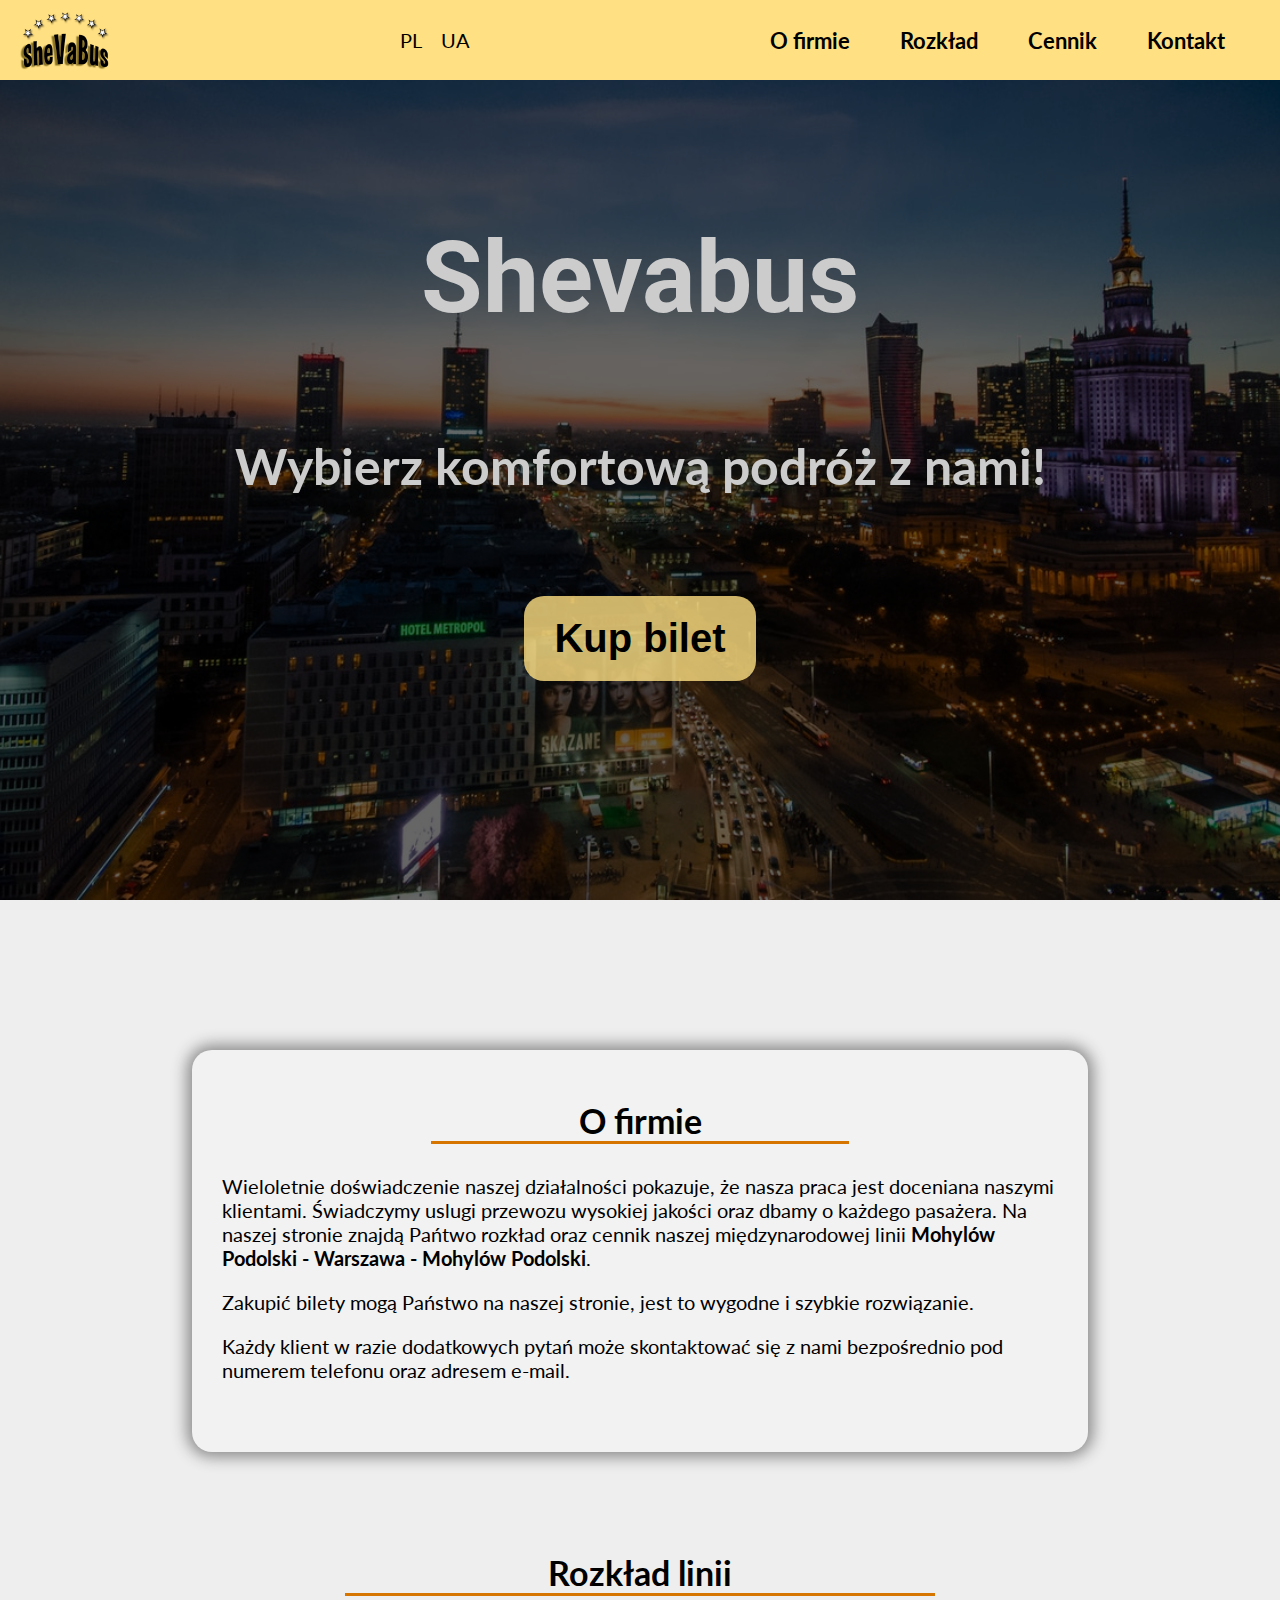
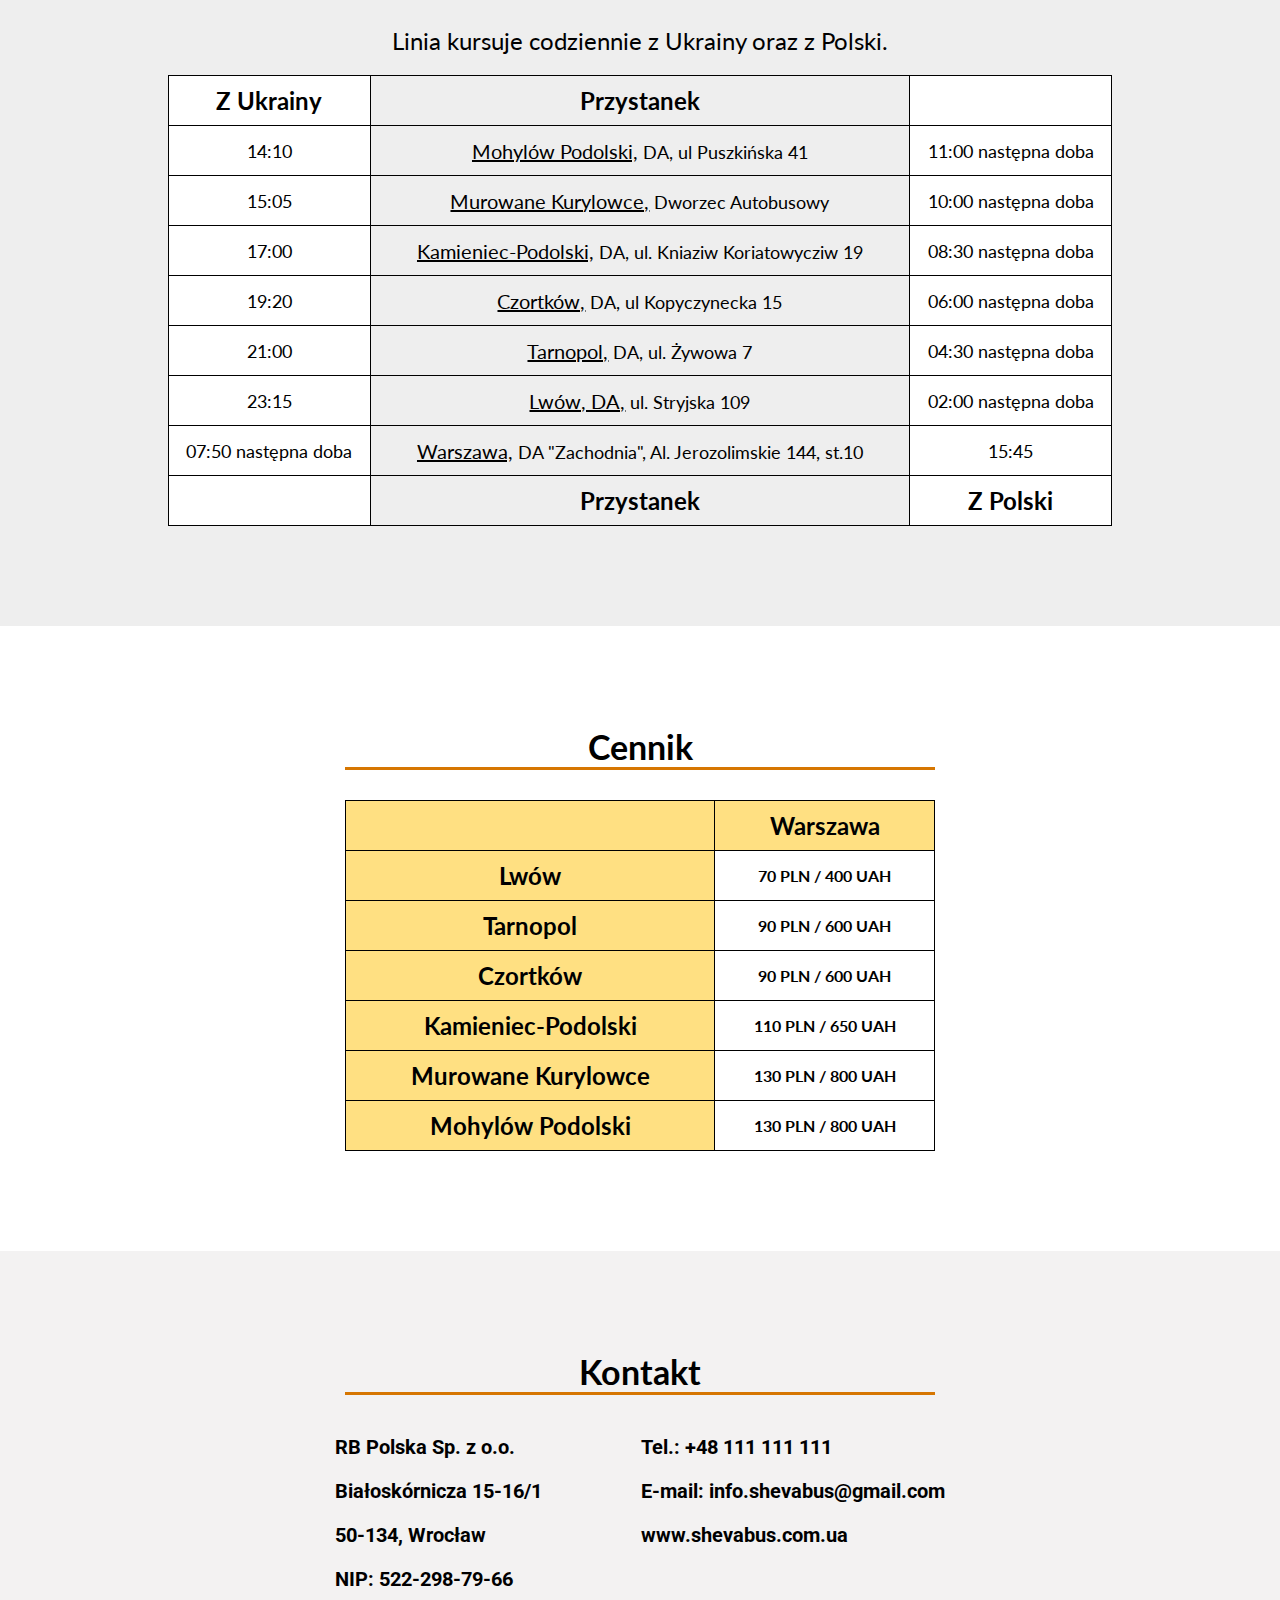
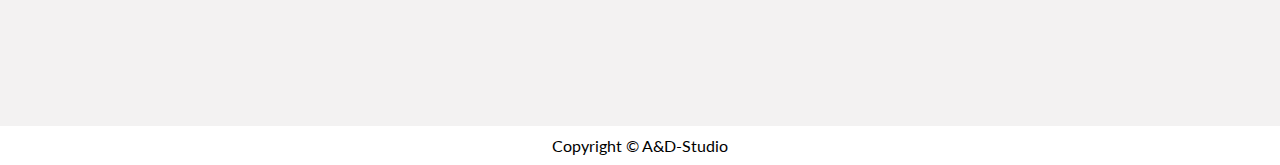
==== index_pl.html @ b81625e3 "init project" ====
<!DOCTYPE html>
<html lang="pl">
  <head>
    <meta charset="UTF-8">
    <meta name="viewport" content="width=device-width, initial-scale=1.0">
    <meta http-equiv="X-UA-Compatible" content="ie=edge">
    <link href="https://fonts.googleapis.com/css?family=Lato:400,700&amp;subset=latin-ext" rel="stylesheet">
    <link href="https://fonts.googleapis.com/css?family=Roboto:400,700&amp;subset=latin-ext" rel="stylesheet">
    <link rel="stylesheet" href="https://use.fontawesome.com/releases/v5.5.0/css/all.css" integrity="sha384-B4dIYHKNBt8Bc12p+WXckhzcICo0wtJAoU8YZTY5qE0Id1GSseTk6S+L3BlXeVIU" crossorigin="anonymous">
    <link rel="stylesheet" href="css/main.css">
    <title>Shevabus</title>
</head>
<body>
  <div class="wrapper">
    <header class="header-main">
      <div class="nav-box">
          <img src="/img/shevabus_logo_1.png" alt="logo">
          <div class="language-box">
            <a href="#">PL</a>
            <a href="#">UA</a>
          </div>
          <nav class="nav-main">
              <ul class="nav-items">
                  <li><a class="link" href="#about-us">O firmie</a></li>
                  <li><a class="link" href="#timetable">Rozkład</a></li>
                  <li><a  class="link" href="#price">Cennik</a></li>
                  <li><a  class="link" href="#contact">Kontakt</a></li>
              </ul>
          </nav>
      </div>
      <div class="header-box">
          <div class="header-inner">
              <h1>Shevabus</h1>
              <p>Wybierz komfortową podróż z nami!</p>
              <button><a href="https://iframe.bussystem.eu/booking?lang=ru&dispatcher=215&no_akce=1&only=bus" target="_blank">Kup bilet</a></button>
          </div>
      </div>
    </header>
    <section class="about-us" id="about-us">
      <h2>O firmie</h2>
      <p>Wieloletnie doświadczenie naszej działalności pokazuje, że nasza praca jest doceniana naszymi klientami. Świadczymy uslugi przewozu wysokiej jakości oraz dbamy o każdego pasażera. Na naszej stronie znajdą Pańtwo rozkład oraz cennik naszej międzynarodowej linii <span>Mohylów Podolski - Warszawa - Mohylów Podolski</span>.</p>
      <p>Zakupić bilety mogą Państwo na naszej stronie, jest to wygodne i szybkie rozwiązanie.</p>
      <p>Każdy klient w razie dodatkowych pytań może skontaktować się z nami bezpośrednio pod numerem telefonu oraz adresem e-mail.</p>
    </section>
    <section class="timetable" id="timetable">
        <h2>Rozkład linii</h2>
        <p>Linia kursuje codziennie z Ukrainy oraz z Polski.</p>
        <div class="timetable-box">
          <table class="timetable-table">
            <thead>
               <tr>
                  <th class="from-ua">Z Ukrainy</th>
                  <th colspan="3">Przystanek</th>
                  <th class="from-pl"></th>
               </tr>
            </thead>
            <tbody>
                <tr>
                    <td class="from-ua">14:10</td>
                    <td colspan="3"><span class="city">Mohylów Podolski,</span> DA, ul Puszkińska 41</td>
                    <td class="from-pl">11:00 następna doba</td>
                </tr>
                <tr>
                    <td class="from-ua">15:05</td>
                    <td colspan="3"><span class="city">Murowane Kurylowce,</span>  Dworzec Autobusowy</td>
                    <td class="from-pl">10:00 następna doba</td>
                </tr>
                <tr>
                    <td class="from-ua">17:00</td>
                    <td colspan="3"><span class="city">Kamieniec-Podolski,</span> DA, ul. Kniaziw Koriatowycziw 19</td>
                    <td class="from-pl">08:30 następna doba</td>
                </tr>
                <tr>
                    <td class="from-ua">19:20</td>
                    <td colspan="3"><span class="city">Czortków,</span> DA, ul Kopyczynecka 15</td>
                    <td class="from-pl">06:00 następna doba</td>
                </tr>
                <tr>
                    <td class="from-ua">21:00</td>
                    <td colspan="3"><span class="city">Tarnopol,</span> DA, ul. Żywowa 7</td>
                    <td class="from-pl">04:30 następna doba</td>
                </tr>
                <tr>
                    <td class="from-ua">23:15</td>
                    <td colspan="3"><span class="city">Lwów, DA,</span> ul. Stryjska 109</td>
                    <td class="from-pl">02:00 następna doba</td>
                </tr>
                <tr>
                    <td class="from-ua">07:50 następna doba</td>
                    <td colspan="3"><span class="city">Warszawa,</span> DA "Zachodnia", Al. Jerozolimskie 144, st.10</td>
                    <td class="from-pl">15:45</td>
                </tr>
            </tbody>
            <thead>
                <tr>
                   <th class="from-ua"></th>
                   <th colspan="3">Przystanek</th>
                   <th class="from-pl">Z Polski</th>
                </tr>
             </thead>
         </table>
        </div>
      </section>
    <section class="price" id="price">
      <h2>Cennik</h2>
      <div class="price-box">
        <table class="price-table">
          <thead>
             <tr>
                <th></th>
                <th>Warszawa</th>
             </tr>
          </thead>
          <tbody>
             <tr>
                <td class="city-price">Lwów</td>
                <td class="element-bg">70 PLN / 400 UAH</td>
             </tr>
             <tr>
                <td class="city-price">Tarnopol</td>
                <td class="element-bg">90 PLN / 600 UAH</td>
             </tr>
             <tr>
                <td class="city-price">Czortków</td>
                <td class="element-bg">90 PLN / 600 UAH</td>
             </tr>
             <tr>
                <td class="city-price">Kamieniec-Podolski</td>
                <td class="element-bg">110 PLN / 650 UAH</td>
             </tr>
             <tr>
                <td class="city-price">Murowane Kurylowce</td>
                <td class="element-bg">130 PLN / 800 UAH</td>
             </tr>
             <tr>
                <td class="city-price">Mohylów Podolski</td>
                <td class="element-bg">130 PLN / 800 UAH</td>
             </tr>
          </tbody>
       </table>
      </div>
    </section>
    <section class="contact" id="contact">
      <h2>Kontakt</h2>
      <div class="contact-box">
        <div class="adress">
          <p>RB Polska Sp. z o.o.</p>
          <p>Białoskórnicza 15-16/1</p>
          <p>50-134, Wrocław</p>
          <p>NIP: 522-298-79-66</p>
        </div>
        <div class="phone">
          <p>Tel.: +48 111 111 111</p>
          <p>E-mail: info.shevabus@gmail.com</p>
          <p>www.shevabus.com.ua</p>
        </div>
      </div>
    </section>
    <nav class="arrow-box">
      <i class="fas fa-arrow-up"></i>
  </nav>
    <footer>
      <p>Copyright <span>&copy;</span> A<span>&amp;</span>D-Studio</p>
    </footer>
  </div>
    <script src="js/jquery-3.3.1.min.js"></script>
    <script src="js/main.js"></script>
</body>
</html>
---- css/main.css ----
* {
  margin: 0;
  padding: 0;
  box-sizing: border-box;
}

body {
  font-family: 'Lato', sans-serif;
  background-color: #eee;
}

body::-webkit-scrollbar {
  width: 15px;
}

body::-webkit-scrollbar-thumb {
  background-color: #757575;
  border-radius: 10px;
  transition: .3s;
}

body::-webkit-scrollbar-thumb:hover {
  background-color: #616161;
}

.wrapper {
  overflow: hidden;
}

h2 {
  width: 50%;
  padding: 0 10px;
  margin: 0 auto 30px auto;
  text-align: center;
  font-size: 34px;
  border-bottom: 3px solid #d67601;
}

section {
  padding: 100px 50px;
}

table {
  border-collapse: collapse;
  border: 1px solid #000;
}

table th,
table td {
  height: 50px;
  border: 1px solid #000;
}

table th {
  font-size: 24px;
}

/* -----NAVIGATION------ */
.nav-box {
  display: flex;
  align-items: center;
  justify-content: space-between;
  position: fixed;
  width: 100%;
  padding: 10px 20px;
  background-color: #ffe082;
  z-index: 1;
}

.nav-items {
  display: flex;
  justify-content: center;
  align-items: center;
  list-style: none;
}

.nav-items li {
  margin-right: 20px;

}

.nav-items li a {
  padding: 15px;
  font-size: 22px;
  color: #000;
  font-weight: 700;
  text-decoration: none;
  border-radius: 20px;
  transition: .3s;
}

.nav-items li a:hover {
  box-shadow: 2px 1px 1px #000;
}

.header-box {
  height: 100vh;
  background-image: url("../img/banner.jpg");
  background-repeat: no-repeat;
  background-size: cover;
  background-position: center;
  background-attachment: fixed;
}

.header-inner {
  display: flex;
  flex-direction: column;
  align-items: center;
  justify-content: center;
  height: 100vh;
  background-color: rgba(0, 0, 0, .6);
  color: #ccc;
}

.header-inner h1,
.header-inner p {
  margin-bottom: 100px;
} 

.header-inner h1 {
  font-family: 'Roboto', sans-serif;
  font-size: 100px;
  font-weight: 700;
}

.header-inner p {
  font-size: 50px;
  font-weight: 700;
}

.header-inner button {
  padding: 20px 30px;
  font-size: 40px;
  font-weight: 700;
  background-color: rgba(255, 224, 130, 0.8);
  border: 0;
  border-radius: 20px;
  cursor: pointer;
  transition: .3s;
}

.header-inner button:hover {
  padding: 20px 40px;
  background-color:  rgb(255, 224, 130);
}

.header-inner button a {
  text-decoration: none;
  color: #000;
}

/* ----LANGUAGE BOS---- */

.language-box a {
  text-decoration: none;
  font-size: 20px;
  color: #000;
  margin-left: 5px;
  padding: 10px 5px;
  border-radius: 10px;
  transition: .2s;
}

.language-box a:hover {
  box-shadow: 2px 1px 1px #000;
}

/* ------OBUT US------ */

.about-us {
  width: 70%;
  margin: 150px auto 0 auto;
  padding: 50px 30px;
  background-color: #f3f2f2;
  box-shadow: 0px 0px 15px 5px #8c8b8b;
  border-radius: 20px;
}

.about-us p {
  margin-bottom: 20px;
  font-size: 20px;
}

.about-us p span {
  font-weight: bold;
}

/* -----TIMETABLE------- */

.timetable {
  text-align: center;
}

.timetable p {
  font-size: 24px;
  margin: 20px 0;
}

.timetable-table {
  width: 80%;
  margin: 0 auto;
}

.timetable-table td {
  font-size: 18px;
}

.timetable-table .city {
  font-size: 20px;
  text-decoration: underline;
}

.from-ua,
.from-pl {
  background-color: #fff;
}

/* -----PRICE------ */
.price {
  background-color: #fff;
}

.price-table {
  width: 50%;
  margin: 0 auto;
  text-align: center;
}

.price-table th,
.city-price {
  background-color: #ffe082;
}

.price-table .element-bg {
  font-weight: 700;
  transition: .2s;
}

.price-table .element-bg:hover {
  transition: .2s;
  background-color: #ffe082;
}

.city-price {
  font-size: 24px;
  font-weight: 700;
}

/* ----GALLERY---- */

/* ----CONTACT---- */
.contact {
  background-color: #f3f2f2;
}

.contact-box {
  display: flex;
  align-items: flex-start;
  justify-content: space-around;
  width: 60%;
  margin: 25px auto; 
}

.contact-box p {
  padding: 10px 0;
  font-family: 'Roboto', sans-serif;
  font-size: 20px;
  font-weight: bold;
}

/* ----UP-ARROW---- */

.arrow-box {
  -webkit-tap-highlight-color: transparent;
  position: fixed;
  bottom: -50px;
  right: 20px;
  width: 50px;
  height: 50px;
  font-size: 30px;
  color: #000;
  text-align: center;
  background-color: #ffd350;
  border-radius: 10px 10px 0 0;
  cursor: pointer;
  transition: .3s;
  z-index: 10;
  opacity: 0;
}

.arrow-box:hover {
  background-color: #d67601;
}

.arrow-box.visible {
  opacity: 1;
  bottom: 0;
}

.arrow-box i {
  line-height: 50px;
}

/* ----FOOTER---- */
footer {
  text-align: center;
  padding: 10px;
  background-color: #fff;
}
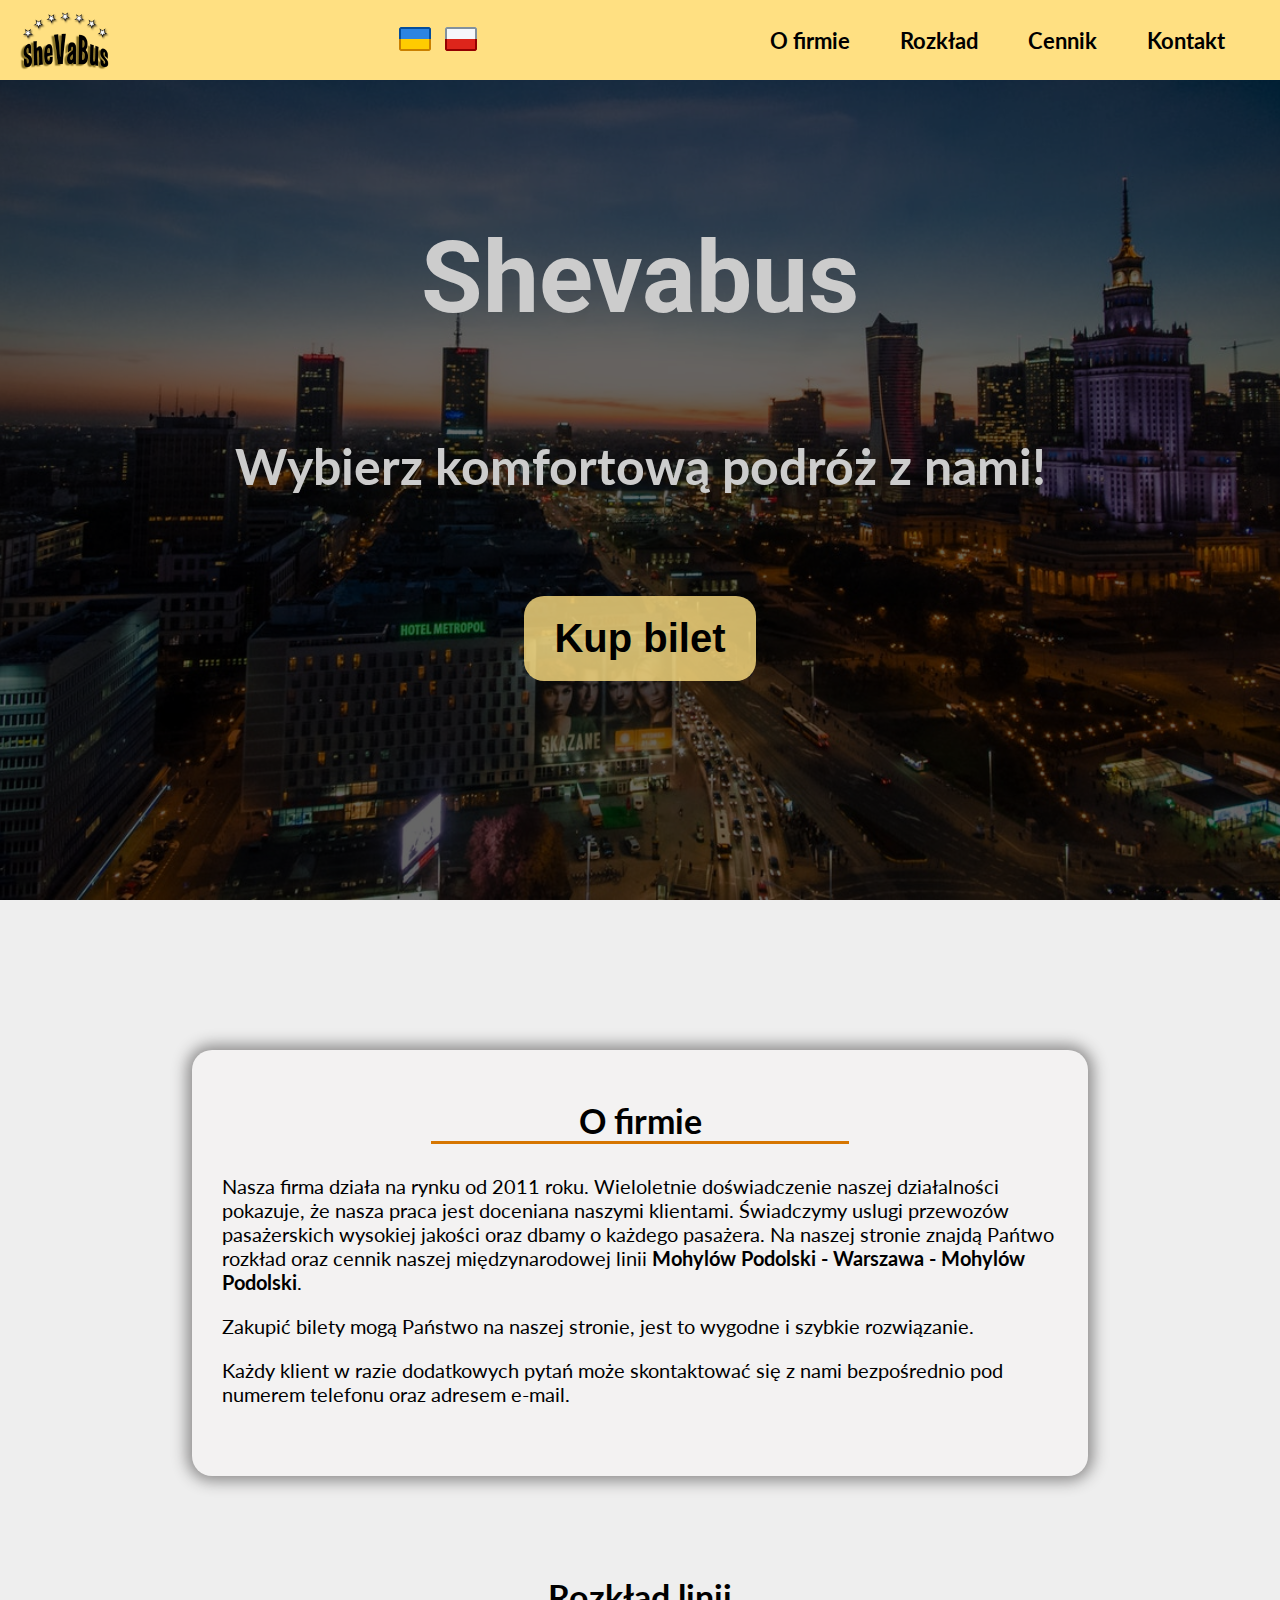
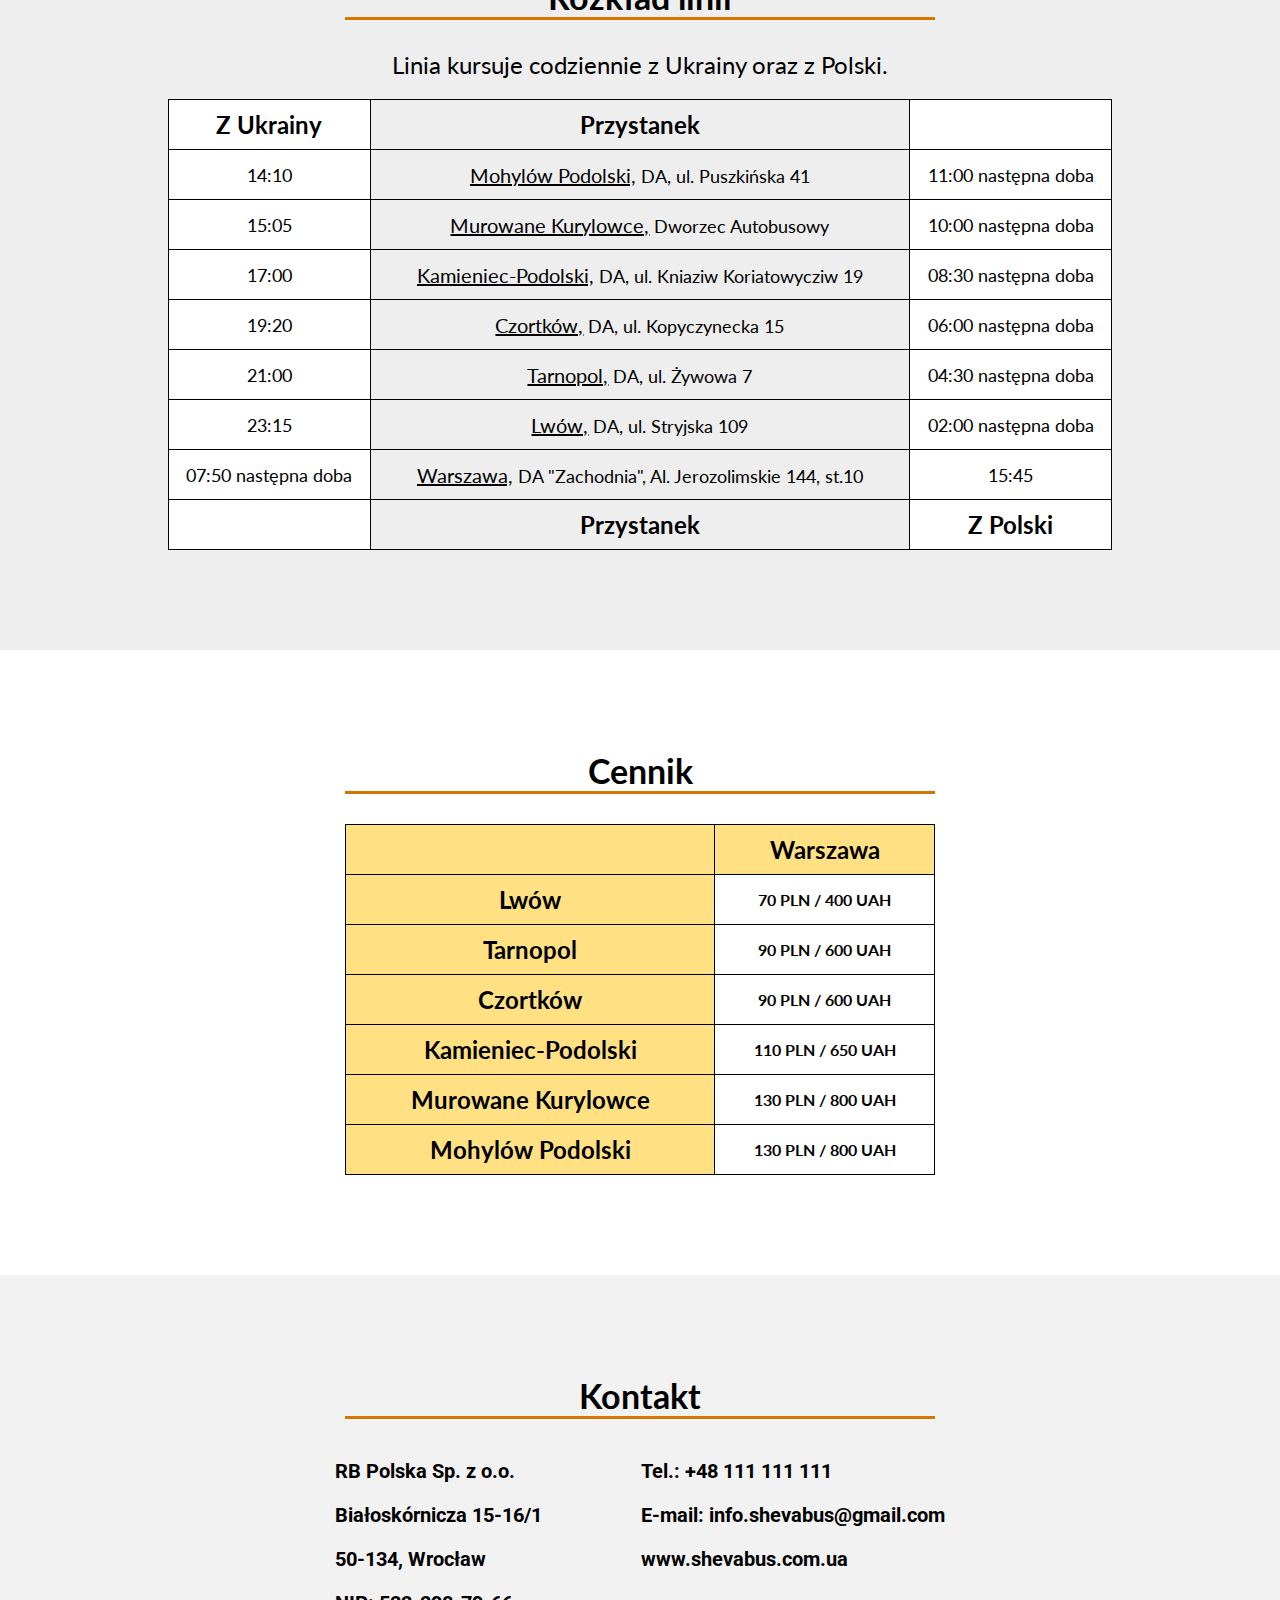
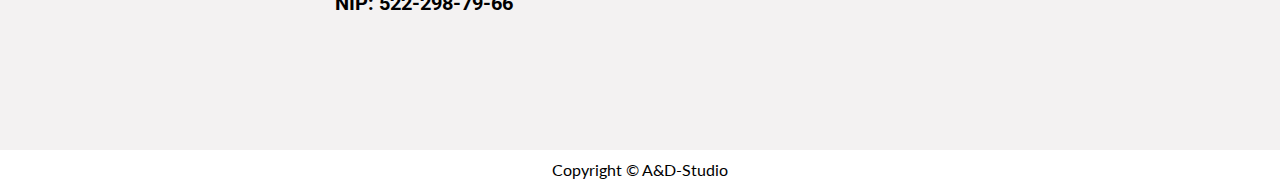
==== commit 50ae19c4: "added ua version of webpage" ====
--- a/index_pl.html
+++ b/index_pl.html
@@ -14,10 +14,10 @@
   <div class="wrapper">
     <header class="header-main">
       <div class="nav-box">
-          <img src="/img/shevabus_logo_1.png" alt="logo">
+          <img src="img/shevabus_logo_1.png" alt="logo">
           <div class="language-box">
-            <a href="#">PL</a>
-            <a href="#">UA</a>
+            <a href="ua/index_ua.html" class="ua-flag"><img src="img/ua-plag_1.png" alt=""></a>
+            <a href="index_pl.html" class="pl-flag"><img src="img/pl-flag.png" alt=""></a>
           </div>
           <nav class="nav-main">
               <ul class="nav-items">
@@ -38,7 +38,7 @@
     </header>
     <section class="about-us" id="about-us">
       <h2>O firmie</h2>
-      <p>Wieloletnie doświadczenie naszej działalności pokazuje, że nasza praca jest doceniana naszymi klientami. Świadczymy uslugi przewozu wysokiej jakości oraz dbamy o każdego pasażera. Na naszej stronie znajdą Pańtwo rozkład oraz cennik naszej międzynarodowej linii <span>Mohylów Podolski - Warszawa - Mohylów Podolski</span>.</p>
+      <p>Nasza firma działa na rynku od 2011 roku. Wieloletnie doświadczenie naszej działalności pokazuje, że nasza praca jest doceniana naszymi klientami. Świadczymy uslugi przewozów pasażerskich wysokiej jakości oraz dbamy o każdego pasażera. Na naszej stronie znajdą Pańtwo rozkład oraz cennik naszej międzynarodowej linii <span>Mohylów Podolski - Warszawa - Mohylów Podolski</span>.</p>
       <p>Zakupić bilety mogą Państwo na naszej stronie, jest to wygodne i szybkie rozwiązanie.</p>
       <p>Każdy klient w razie dodatkowych pytań może skontaktować się z nami bezpośrednio pod numerem telefonu oraz adresem e-mail.</p>
     </section>
@@ -57,7 +57,7 @@
             <tbody>
                 <tr>
                     <td class="from-ua">14:10</td>
-                    <td colspan="3"><span class="city">Mohylów Podolski,</span> DA, ul Puszkińska 41</td>
+                    <td colspan="3"><span class="city">Mohylów Podolski,</span> DA, ul. Puszkińska 41</td>
                     <td class="from-pl">11:00 następna doba</td>
                 </tr>
                 <tr>
@@ -72,7 +72,7 @@
                 </tr>
                 <tr>
                     <td class="from-ua">19:20</td>
-                    <td colspan="3"><span class="city">Czortków,</span> DA, ul Kopyczynecka 15</td>
+                    <td colspan="3"><span class="city">Czortków,</span> DA, ul. Kopyczynecka 15</td>
                     <td class="from-pl">06:00 następna doba</td>
                 </tr>
                 <tr>
@@ -82,7 +82,7 @@
                 </tr>
                 <tr>
                     <td class="from-ua">23:15</td>
-                    <td colspan="3"><span class="city">Lwów, DA,</span> ul. Stryjska 109</td>
+                    <td colspan="3"><span class="city">Lwów,</span> DA, ul. Stryjska 109</td>
                     <td class="from-pl">02:00 następna doba</td>
                 </tr>
                 <tr>
--- a/css/main.css
+++ b/css/main.css
@@ -76,7 +76,6 @@
 
 .nav-items li {
   margin-right: 20px;
-
 }
 
 .nav-items li a {
@@ -91,6 +90,7 @@
 
 .nav-items li a:hover {
   box-shadow: 2px 1px 1px #000;
+  background-color: #fdd96b;
 }
 
 .header-box {
@@ -152,17 +152,7 @@
 /* ----LANGUAGE BOS---- */
 
 .language-box a {
-  text-decoration: none;
-  font-size: 20px;
-  color: #000;
-  margin-left: 5px;
-  padding: 10px 5px;
-  border-radius: 10px;
-  transition: .2s;
-}
-
-.language-box a:hover {
-  box-shadow: 2px 1px 1px #000;
+  margin-left: 10px;
 }
 
 /* ------OBUT US------ */
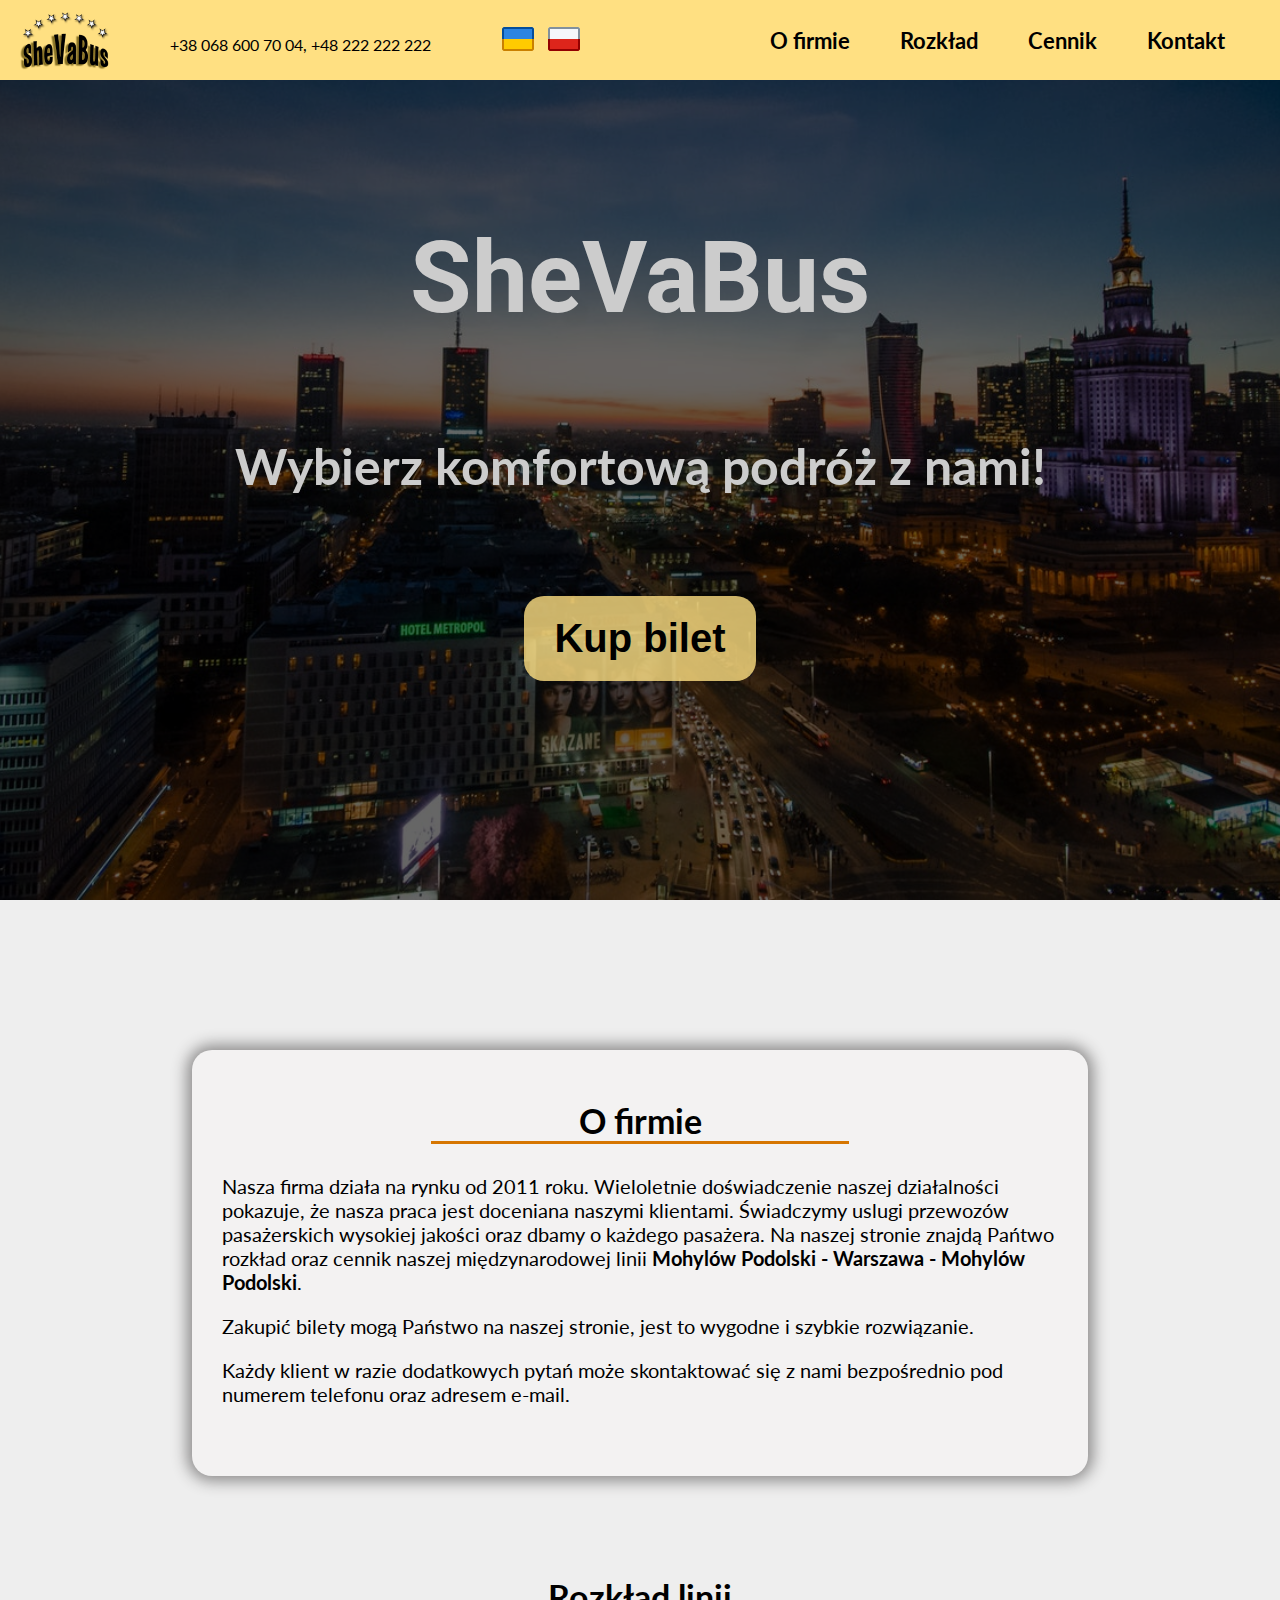
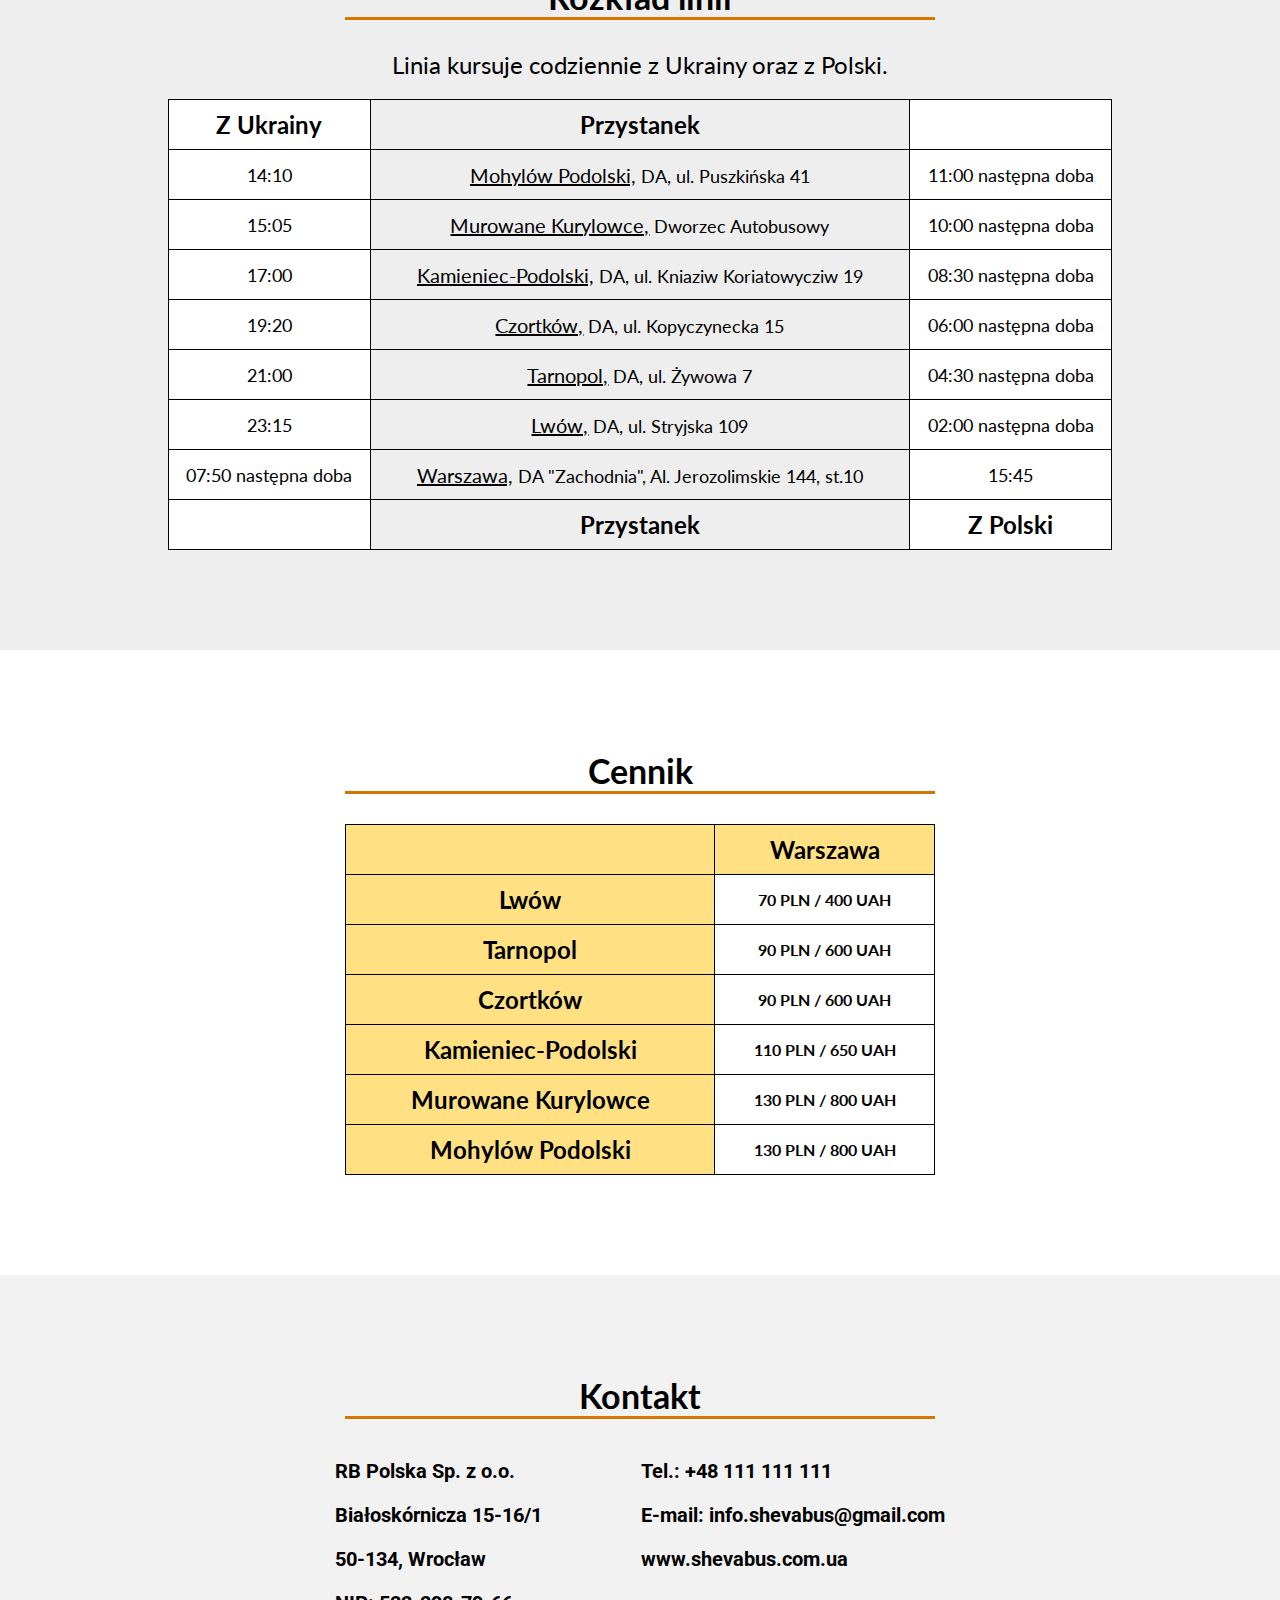
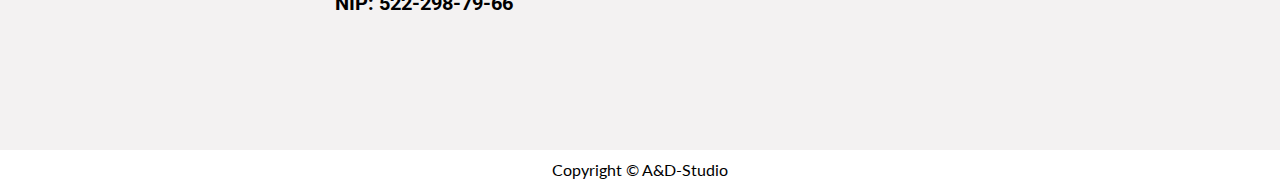
==== commit bf894428: "changed header, added viber icon" ====
--- a/index_pl.html
+++ b/index_pl.html
@@ -12,9 +12,9 @@
 </head>
 <body>
   <div class="wrapper">
-    <header class="header-main">
       <div class="nav-box">
           <img src="img/shevabus_logo_1.png" alt="logo">
+          <p><i class="fab fa-viber"></i> +38 068 600 70 04, +48 222 222 222</p>
           <div class="language-box">
             <a href="ua/index_ua.html" class="ua-flag"><img src="img/ua-plag_1.png" alt=""></a>
             <a href="index_pl.html" class="pl-flag"><img src="img/pl-flag.png" alt=""></a>
@@ -28,9 +28,10 @@
               </ul>
           </nav>
       </div>
+    <header class="header-main">
       <div class="header-box">
           <div class="header-inner">
-              <h1>Shevabus</h1>
+              <h1>SheVaBus</h1>
               <p>Wybierz komfortową podróż z nami!</p>
               <button><a href="https://iframe.bussystem.eu/booking?lang=ru&dispatcher=215&no_akce=1&only=bus" target="_blank">Kup bilet</a></button>
           </div>
--- a/css/main.css
+++ b/css/main.css
@@ -67,6 +67,13 @@
   z-index: 1;
 }
 
+.nav-main {
+  display: flex;
+  align-items: center;
+  justify-content: flex-end;
+  width: 50%;
+}
+
 .nav-items {
   display: flex;
   justify-content: center;
@@ -147,6 +154,11 @@
 .header-inner button a {
   text-decoration: none;
   color: #000;
+}
+
+.fa-viber {
+  font-size: 28px;
+  color: #8208bb;
 }
 
 /* ----LANGUAGE BOS---- */
@@ -296,4 +308,21 @@
   text-align: center;
   padding: 10px;
   background-color: #fff;
+}
+
+/*=====Responsive=====*/
+
+@media (max-width: 1160px) {
+/* ---navigation----- */
+  .nav-box {
+  padding: 5px 10px;
+  }
+
+  .nav-items li {
+    margin-right: 5px;
+  }
+
+  .nav-items li a {
+    font-size: 18px;
+  }
 }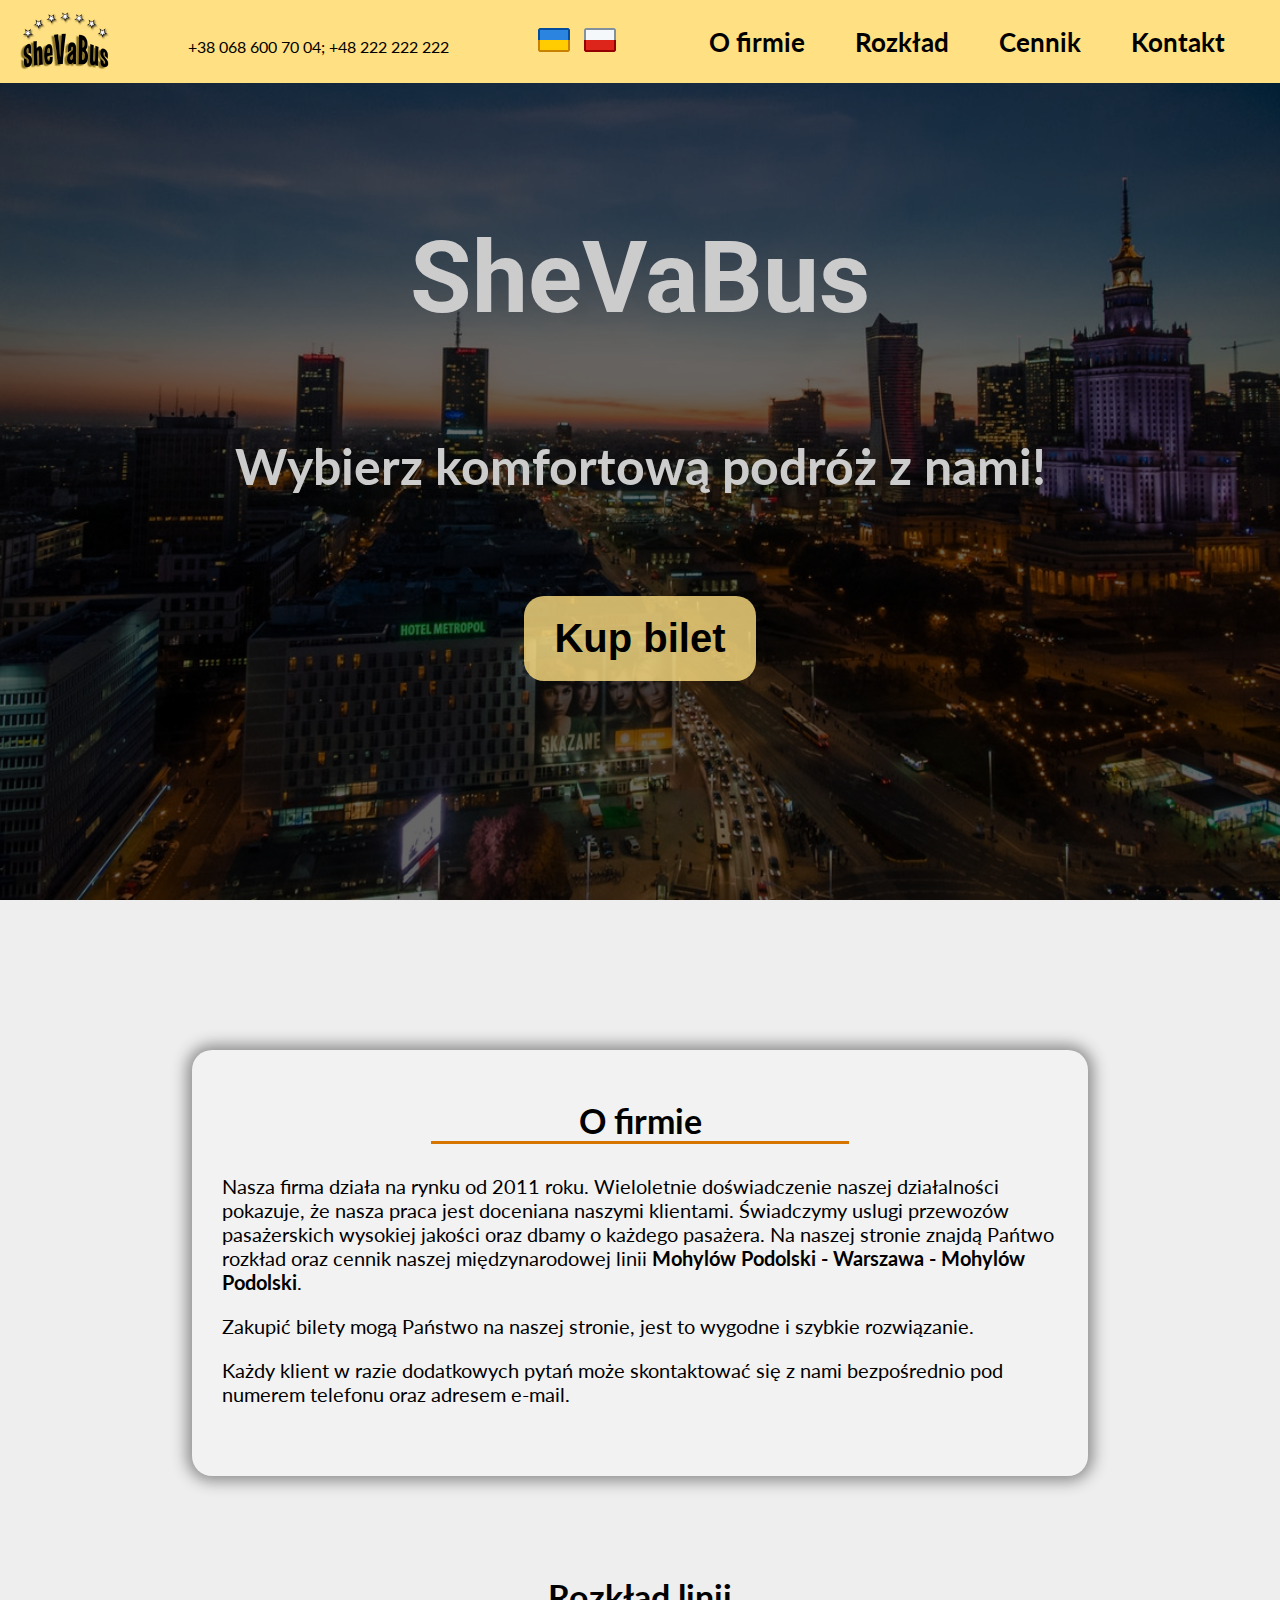
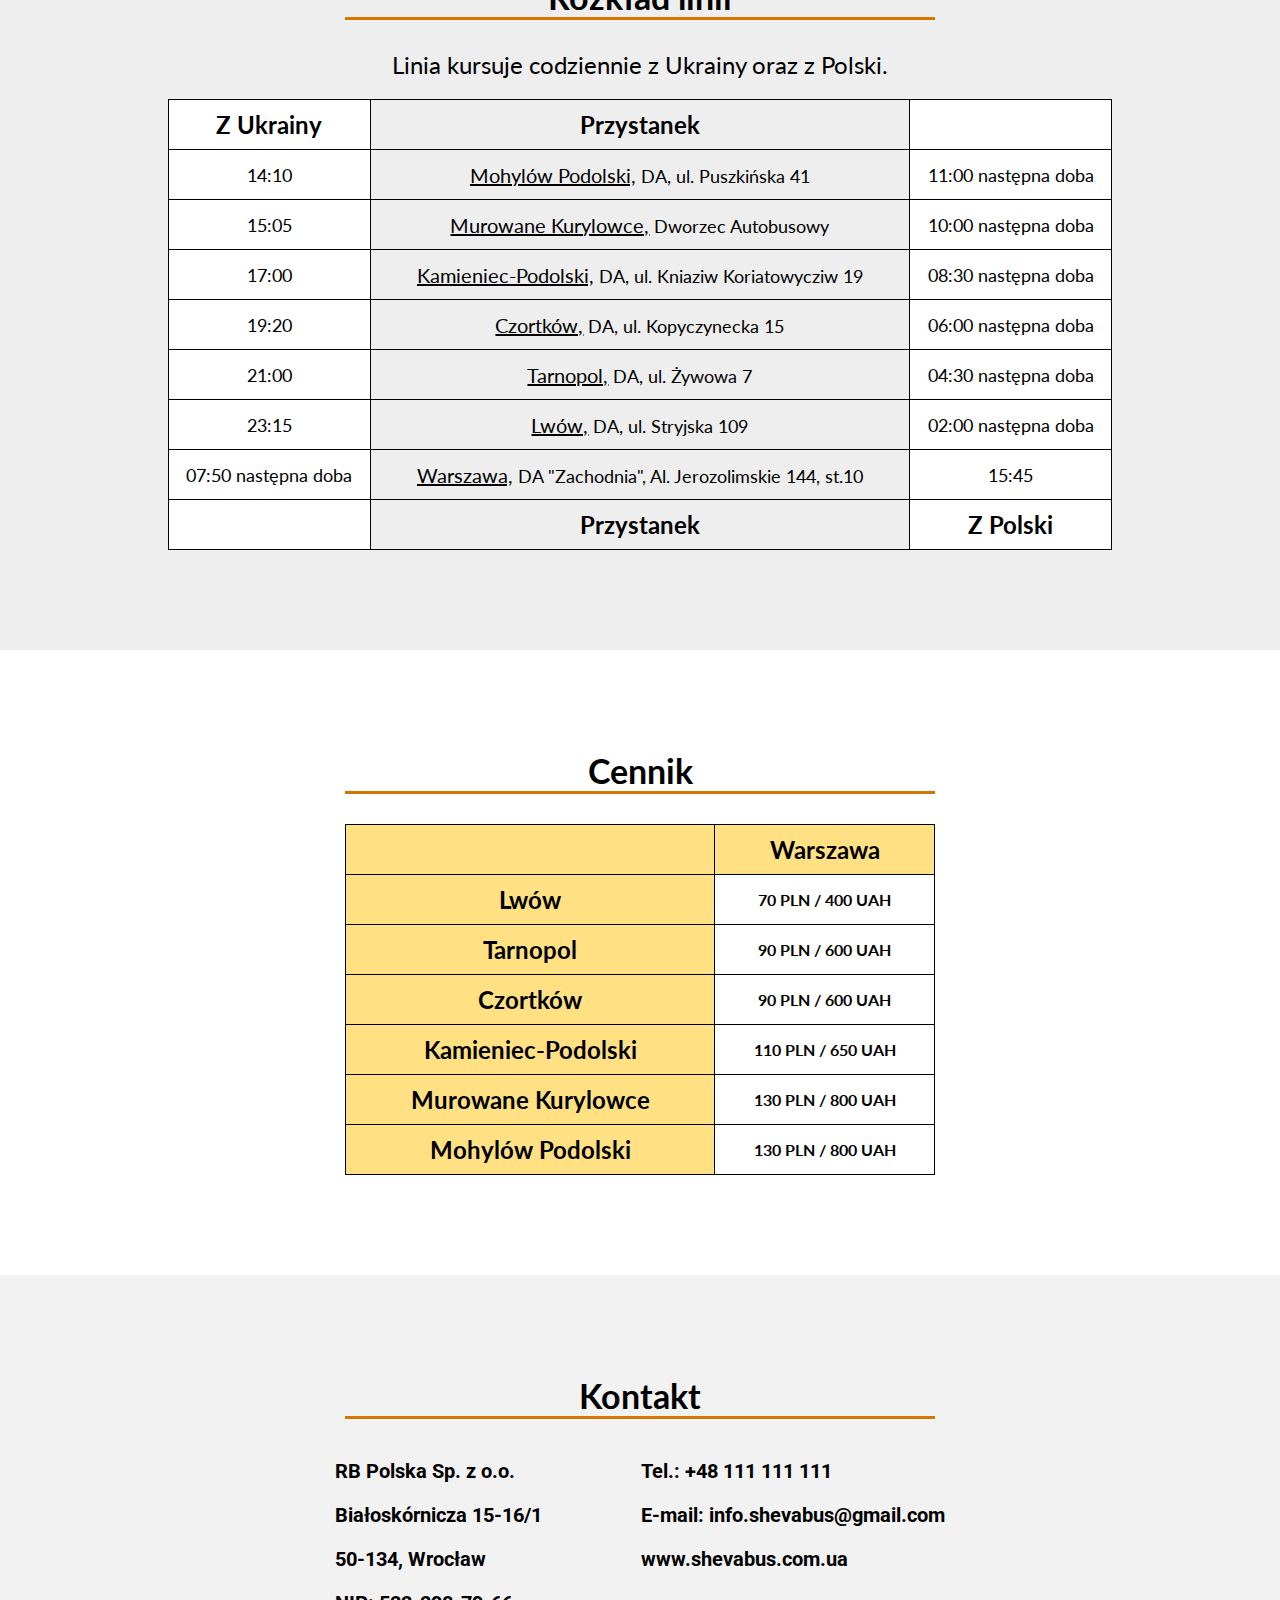
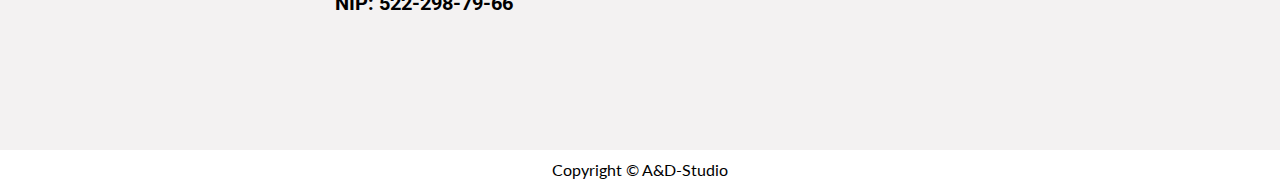
==== commit f6542a1b: "added responsive design without main navigation" ====
--- a/index_pl.html
+++ b/index_pl.html
@@ -13,12 +13,19 @@
 <body>
   <div class="wrapper">
       <div class="nav-box">
-          <img src="img/shevabus_logo_1.png" alt="logo">
-          <p><i class="fab fa-viber"></i> +38 068 600 70 04, +48 222 222 222</p>
+        <div>
+            <img class="logo-img" src="img/shevabus_logo_1.png" alt="logo">
+        </div>
+        <div>
+            <p class="main-phone"><i class="fab fa-viber"></i> +38 068 600 70 04;  +48 222 222 222</p>
+        </div>  
+        <div>
           <div class="language-box">
-            <a href="ua/index_ua.html" class="ua-flag"><img src="img/ua-plag_1.png" alt=""></a>
-            <a href="index_pl.html" class="pl-flag"><img src="img/pl-flag.png" alt=""></a>
+              <a href="ua/index_ua.html" class="ua-flag"><img src="img/ua-plag_1.png" alt=""></a>
+              <a href="index_pl.html" class="pl-flag"><img src="img/pl-flag.png" alt=""></a>
           </div>
+        </div>
+        <div>
           <nav class="nav-main">
               <ul class="nav-items">
                   <li><a class="link" href="#about-us">O firmie</a></li>
@@ -27,6 +34,7 @@
                   <li><a  class="link" href="#contact">Kontakt</a></li>
               </ul>
           </nav>
+        </div>
       </div>
     <header class="header-main">
       <div class="header-box">
--- a/css/main.css
+++ b/css/main.css
@@ -71,7 +71,7 @@
   display: flex;
   align-items: center;
   justify-content: flex-end;
-  width: 50%;
+  flex-basis: 50%;
 }
 
 .nav-items {
@@ -87,7 +87,7 @@
 
 .nav-items li a {
   padding: 15px;
-  font-size: 22px;
+  font-size: 26px;
   color: #000;
   font-weight: 700;
   text-decoration: none;
@@ -99,6 +99,19 @@
   box-shadow: 2px 1px 1px #000;
   background-color: #fdd96b;
 }
+
+.fa-viber {
+  font-size: 28px;
+  color: #8208bb;
+}
+
+/* ----LANGUAGE BOS---- */
+
+.language-box a {
+  margin-left: 10px;
+}
+
+/* ---- HEADER ---- */
 
 .header-box {
   height: 100vh;
@@ -147,7 +160,6 @@
 }
 
 .header-inner button:hover {
-  padding: 20px 40px;
   background-color:  rgb(255, 224, 130);
 }
 
@@ -156,18 +168,7 @@
   color: #000;
 }
 
-.fa-viber {
-  font-size: 28px;
-  color: #8208bb;
-}
-
-/* ----LANGUAGE BOS---- */
-
-.language-box a {
-  margin-left: 10px;
-}
-
-/* ------OBUT US------ */
+/* ------ABOUT US------ */
 
 .about-us {
   width: 70%;
@@ -247,8 +248,6 @@
   font-size: 24px;
   font-weight: 700;
 }
-
-/* ----GALLERY---- */
 
 /* ----CONTACT---- */
 .contact {
@@ -323,6 +322,140 @@
   }
 
   .nav-items li a {
+    font-size: 22px;
+  }
+
+  .about-us {
+    width: 80%;
+  }
+
+  .timetable-table {
+    width: 90%;
+  }
+
+  .price-table {
+    width: 70%;
+  }
+
+  .contact-box {
+    width: 80%;
+  }
+}
+
+@media (max-width: 992px) {
+  .nav-box .logo-img {
+    height: 40px;
+    width: 55px;
+  }
+
+  .nav-items li a {
+    padding: 10px;
     font-size: 18px;
   }
+
+  .fa-viber {
+    font-size: 18px;
+  }
+
+  .nav-box .main-phone {
+    font-size: 14px;
+  }
+
+  .language-box img {
+    width: 20px;
+    height: 15px;
+  }
+
+  .header-inner h1 {
+    font-size: 80px;
+  }
+
+  .header-inner p {
+    font-size: 40px;
+  }
+
+  .header-inner button {
+    padding: 20px 30px;
+    font-size: 25px;
+  }
+
+  .about-us {
+    width: 95%;
+  }
+
+  .timetable-table {
+    width: 100%;
+  }
+
+  .price-table {
+    width: 90%;
+  }
+
+  .contact-box {
+    width: 95%;
+  }
+}
+
+@media (max-width: 780px) {
+  section {
+    padding: 50px 10px;
+  }
+
+  .header-inner h1 {
+    font-size: 60px;
+  }
+
+  .header-inner p {
+    font-size: 22px;
+  }
+
+  .header-inner button {
+    font-size: 20px;
+  }
+
+  .about-us h2,
+  .timetable h2,
+  .price h2,
+  .contact h2 {
+    font-size: 26px;
+  }
+
+  .about-us p,
+  .timetable p {
+    font-size: 16px;
+  }
+
+  .timetable th,
+  .price th {
+    font-size: 20px;
+  }
+
+  .timetable td,
+  .price td,
+  .contact p {
+    font-size: 16px;
+  }
+
+  .timetable td .city {
+    font-size: 16px;
+  }
+  
+  .price-table {
+    width: 100%;
+  }
+
+  .contact-box {
+    display: flex;
+    flex-direction: column;
+    align-items: center;
+    justify-content: center;
+  }
+
+  .adress,
+  .phone {
+    display: flex;
+    flex-direction: column;
+    align-items: center;
+    margin-bottom: 20px;
+  }
 }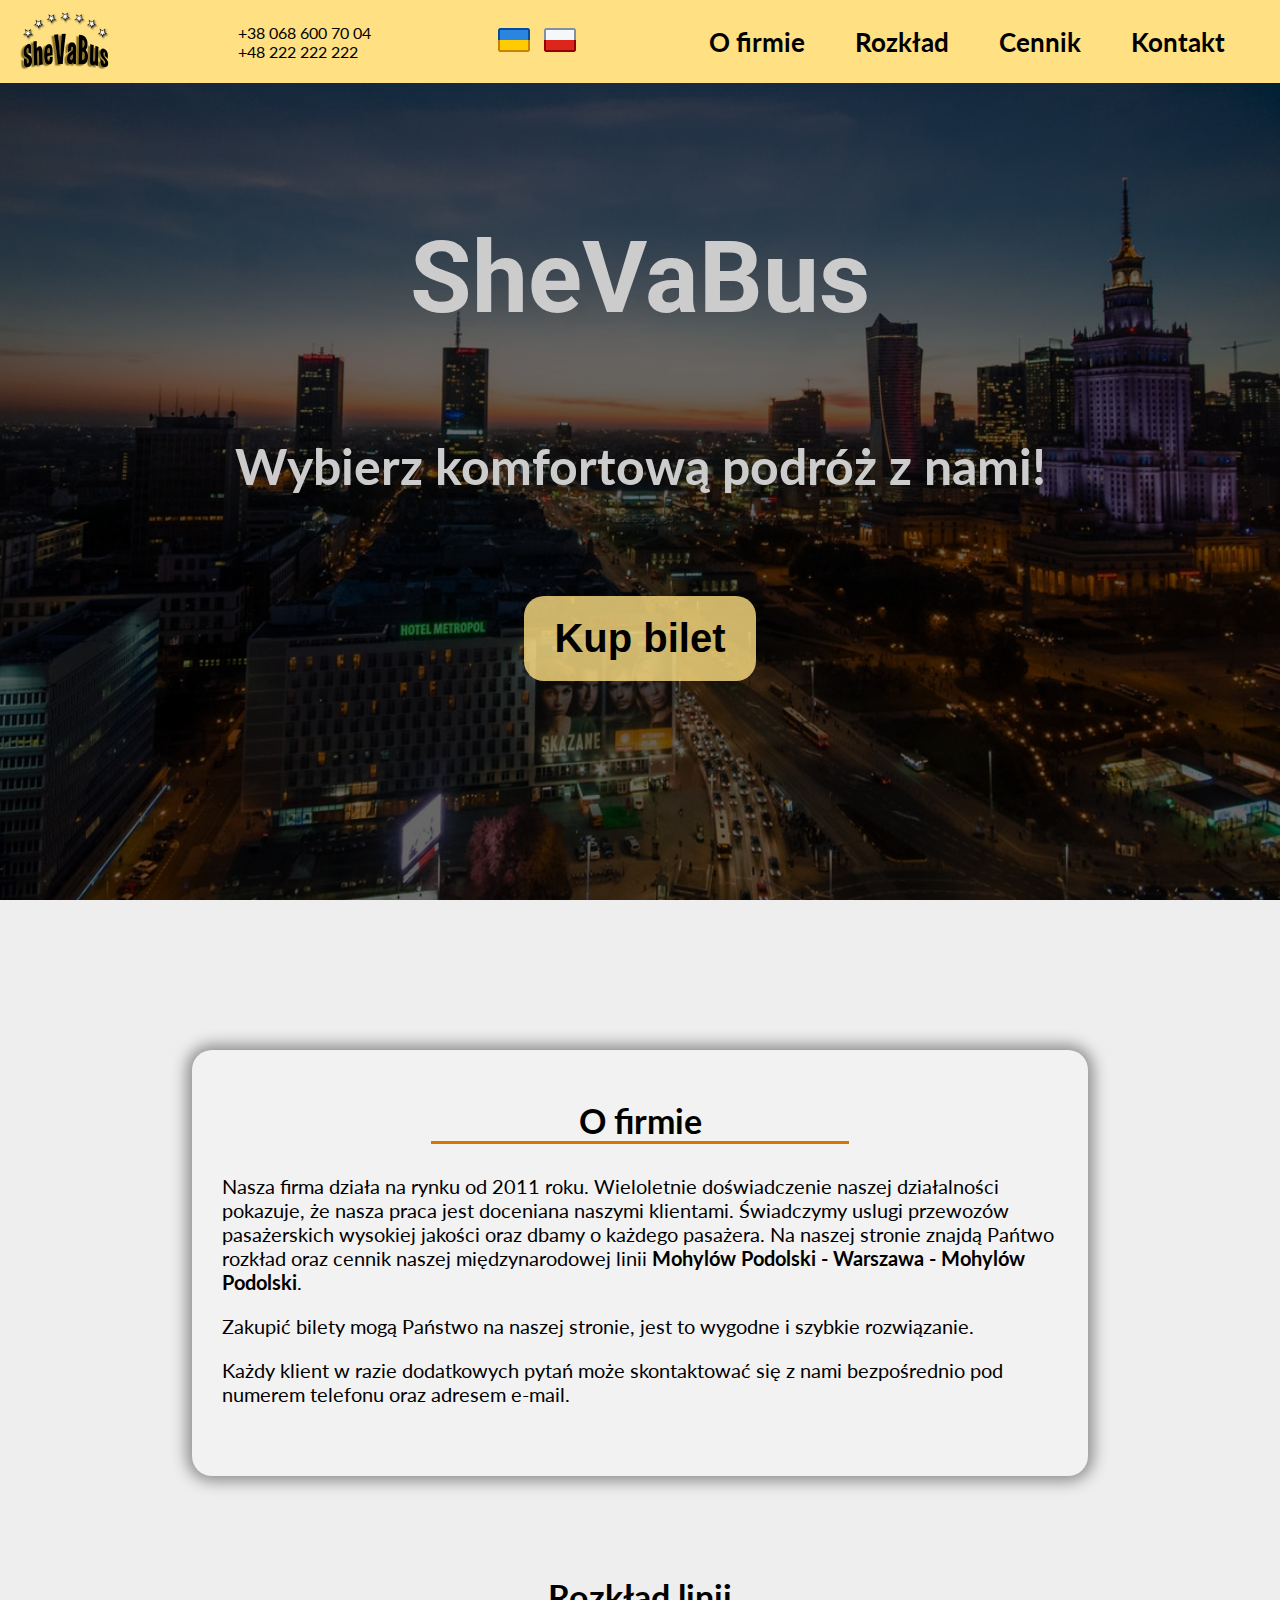
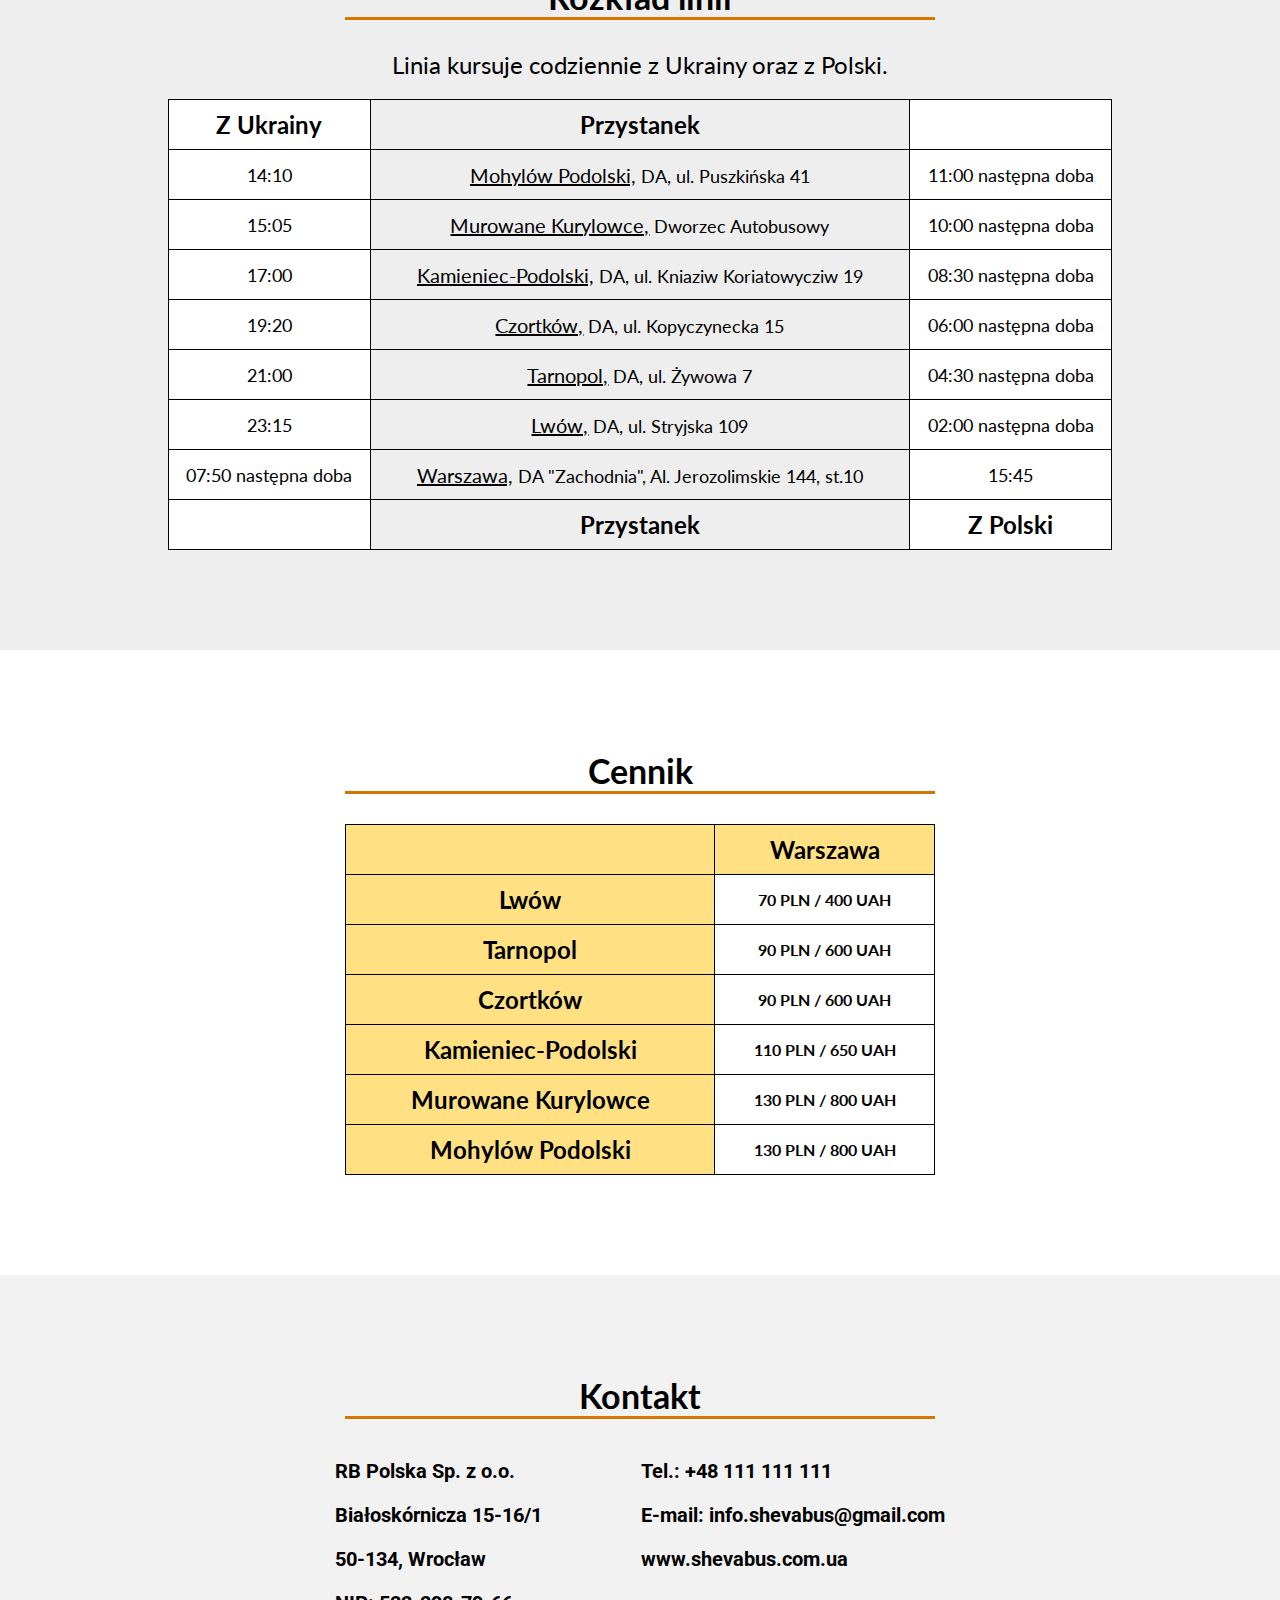
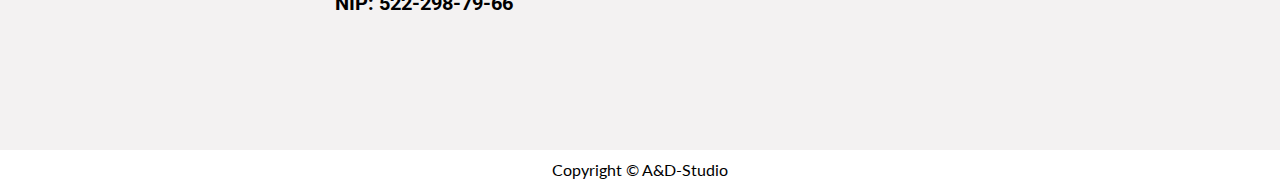
==== commit 4cfd2163: "added mibile version of navigation" ====
--- a/index_pl.html
+++ b/index_pl.html
@@ -16,8 +16,12 @@
         <div>
             <img class="logo-img" src="img/shevabus_logo_1.png" alt="logo">
         </div>
-        <div>
-            <p class="main-phone"><i class="fab fa-viber"></i> +38 068 600 70 04;  +48 222 222 222</p>
+        <div class="viber-phone-box">
+            <i class="fab fa-viber"></i>
+            <div class="main-phone-box">
+              <p class="main-phone">+38 068 600 70 04</p>
+              <p class="main-phone">+48 222 222 222</p>
+            </div> 
         </div>  
         <div>
           <div class="language-box">
@@ -35,6 +39,11 @@
               </ul>
           </nav>
         </div>
+        <div class="menu-icon">
+          <a href="#" class="menu-btn">
+              <span></span>
+          </a>
+      </div>
       </div>
     <header class="header-main">
       <div class="header-box">
--- a/css/main.css
+++ b/css/main.css
@@ -100,15 +100,87 @@
   background-color: #fdd96b;
 }
 
+.viber-phone-box {
+  display: flex;
+  align-items: center;
+}
+
 .fa-viber {
-  font-size: 28px;
+  font-size: 38px;
   color: #8208bb;
+  margin-right: 10px;
+}
+
+.main-phone-box {
+  display: flex;
+  flex-direction: column;
 }
 
 /* ----LANGUAGE BOS---- */
 
 .language-box a {
   margin-left: 10px;
+}
+
+/* ----ICON BUTTON NAV---- */
+
+.menu-icon {
+  -webkit-tap-highlight-color: transparent;
+  position: fixed;
+  /* top: 20px; */
+  right: 10px;
+  /* display: inline-block; */
+  /* z-index: 5; */
+}
+
+.menu-btn {
+  position: relative;
+  display: none;
+  width: 30px;
+  height: 20px;
+  padding: 0;
+  cursor: pointer;
+}
+
+.menu-btn span,
+.menu-btn span::before,
+.menu-btn span::after {
+  position: absolute;
+  top: 50%;
+  left: 50%;
+  width: 30px;
+  height: 4px;
+  margin-top: -2px;
+  margin-left: -15px;
+  background-color: #000;
+  border-radius: 20px;
+  transition: .3s;
+}
+
+.menu-btn span::before,
+.menu-btn span::after {
+  content: '';
+  display: block;
+}
+
+.menu-btn span::before {
+  transform: translateY(-8px);
+}
+
+.menu-btn span::after {
+  transform: translateY(8px);
+}
+
+.menu-btn-active span {
+  height: 0;
+}
+
+.menu-btn-active span::before {
+  transform: rotate(-45deg);
+}
+
+.menu-btn-active span::after {
+  transform: rotate(45deg);
 }
 
 /* ---- HEADER ---- */
@@ -343,6 +415,7 @@
 }
 
 @media (max-width: 992px) {
+
   .nav-box .logo-img {
     height: 40px;
     width: 55px;
@@ -354,7 +427,7 @@
   }
 
   .fa-viber {
-    font-size: 18px;
+    font-size: 28px;
   }
 
   .nav-box .main-phone {
@@ -397,6 +470,29 @@
 }
 
 @media (max-width: 780px) {
+  .nav-main {
+    display: none;
+  }
+
+  .menu-icon .menu-btn {
+      display: block;
+  }
+
+  .nav-box {
+    height: 50px;
+  }
+
+  .nav-main.show {
+    display: block;
+    position: fixed;
+    top: 50px;
+    right: 0;
+    height: 40px;
+    padding-top: 5px;
+    border-bottom-left-radius: 10px;
+    background-color: #ffe082;
+  }
+
   section {
     padding: 50px 10px;
   }
@@ -458,4 +554,16 @@
     align-items: center;
     margin-bottom: 20px;
   }
+}
+
+@media (max-width: 576px) {
+  .logo-img {
+    display: none;
+  }
+
+  .nav-main.show {
+    width: 100%;
+    border-bottom-left-radius: 0;
+  }
+
 }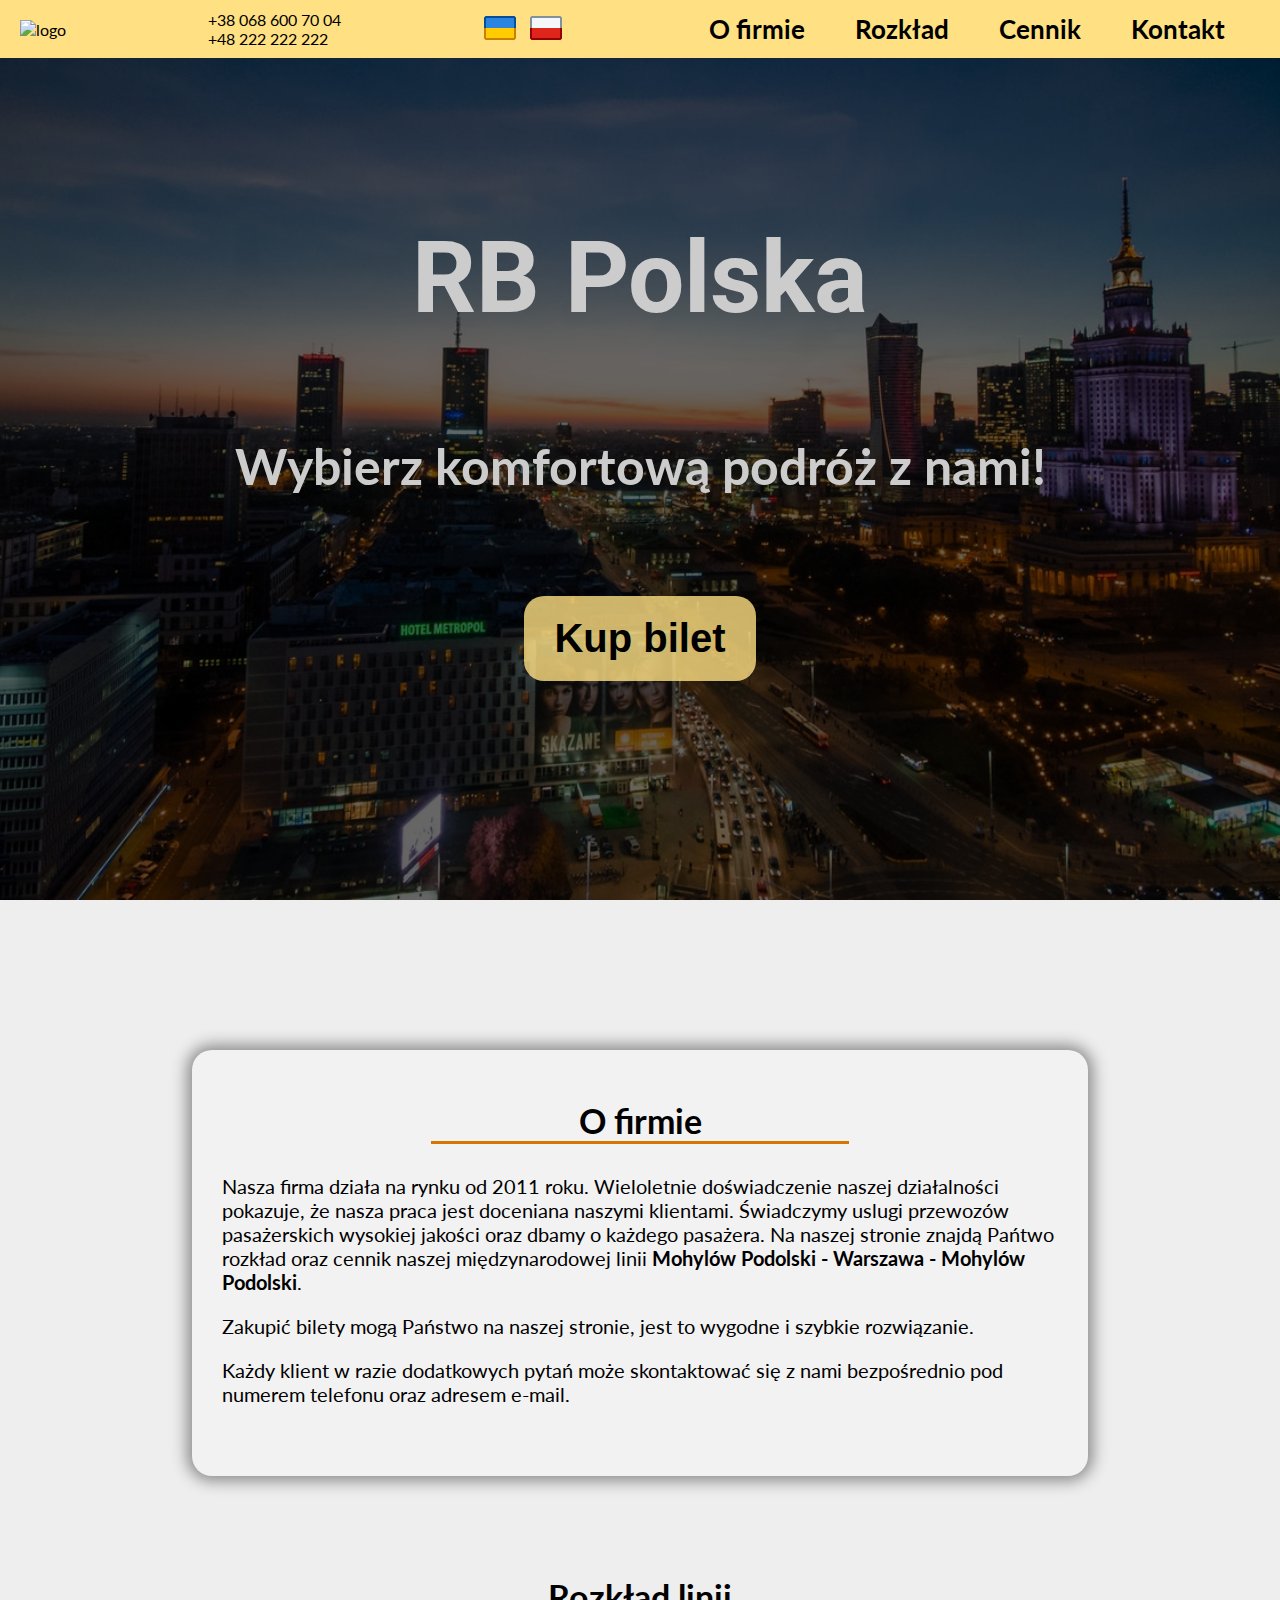
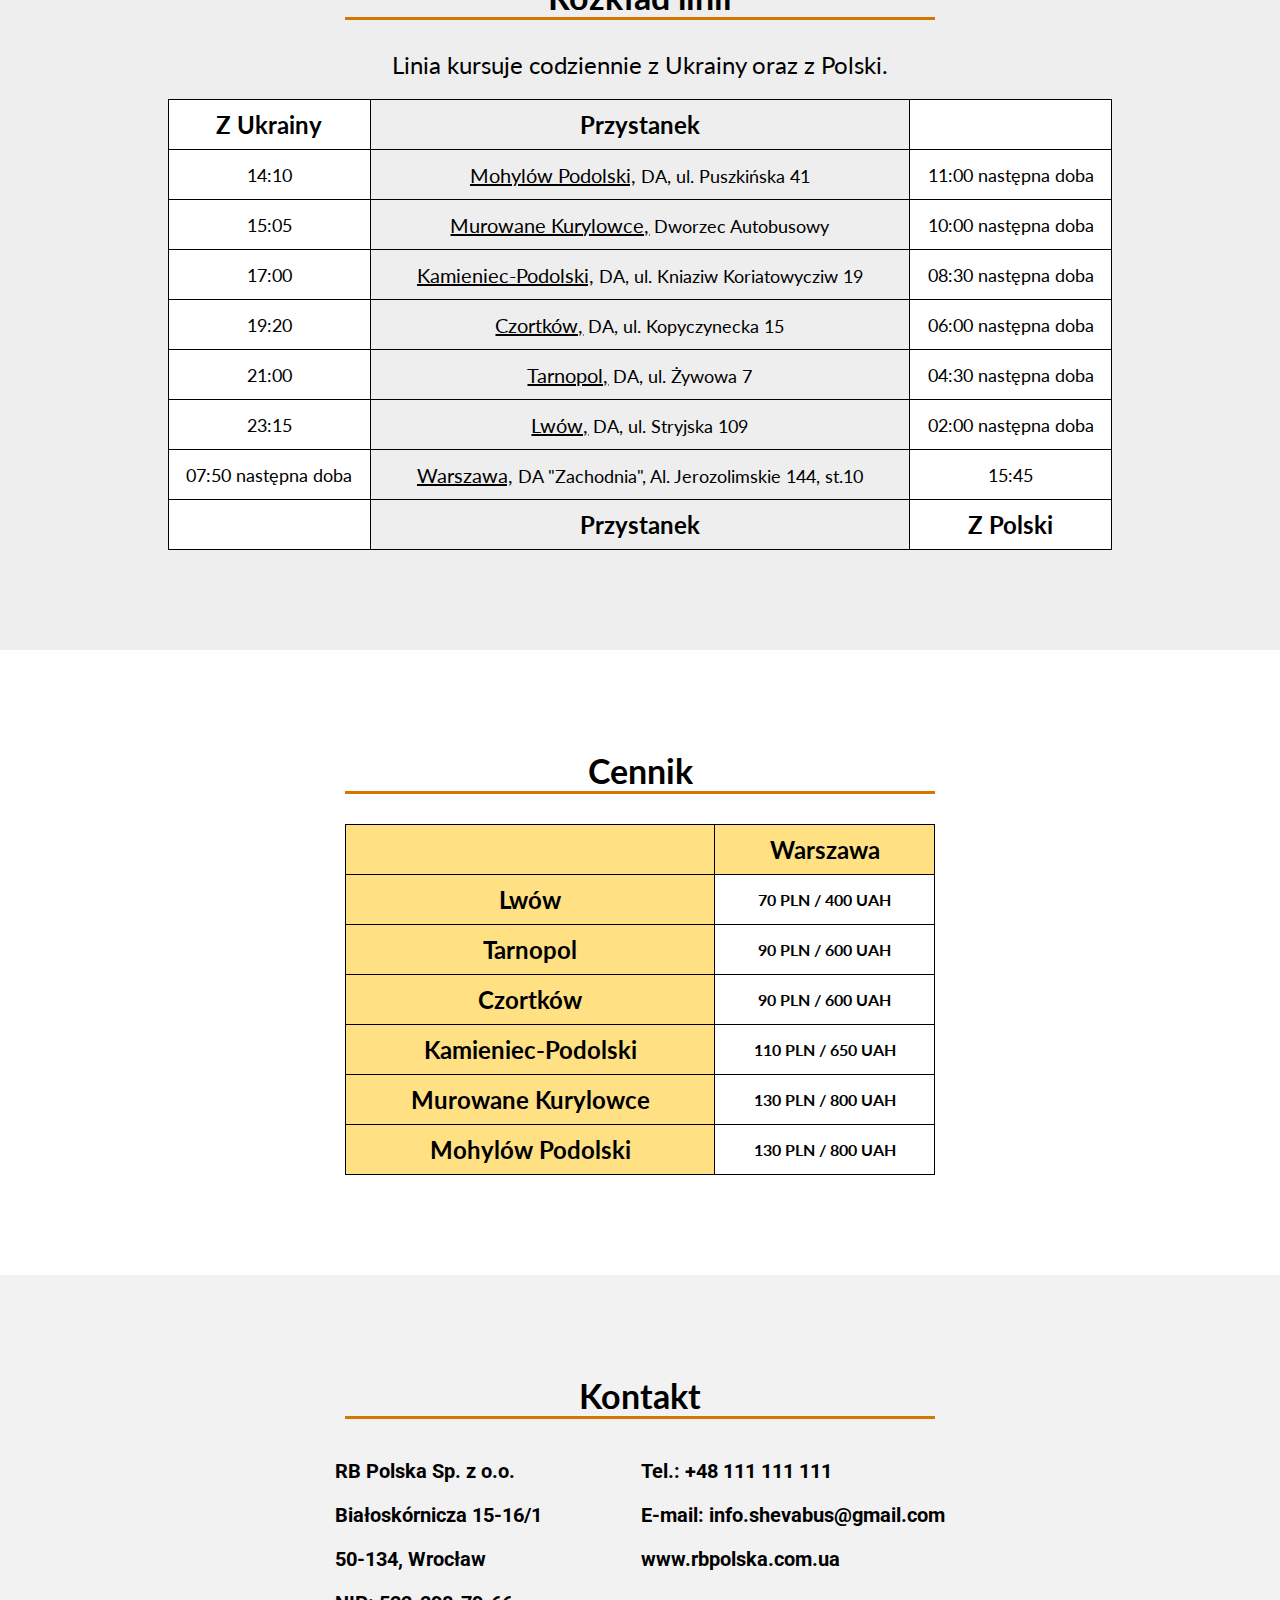
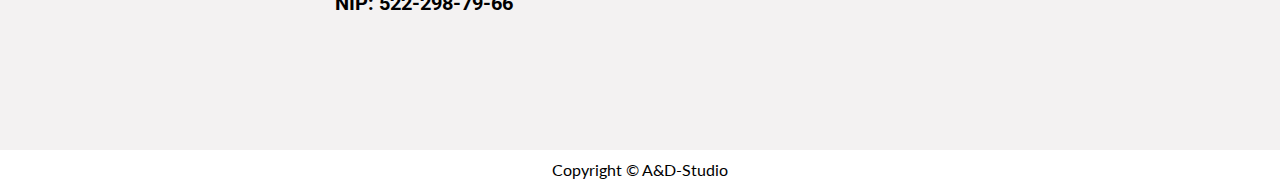
==== commit 70076b44: "chenged name of the company" ====
--- a/index_pl.html
+++ b/index_pl.html
@@ -8,13 +8,13 @@
     <link href="https://fonts.googleapis.com/css?family=Roboto:400,700&amp;subset=latin-ext" rel="stylesheet">
     <link rel="stylesheet" href="https://use.fontawesome.com/releases/v5.5.0/css/all.css" integrity="sha384-B4dIYHKNBt8Bc12p+WXckhzcICo0wtJAoU8YZTY5qE0Id1GSseTk6S+L3BlXeVIU" crossorigin="anonymous">
     <link rel="stylesheet" href="css/main.css">
-    <title>Shevabus</title>
+    <title>RB Polska</title>
 </head>
 <body>
   <div class="wrapper">
       <div class="nav-box">
         <div>
-            <img class="logo-img" src="img/shevabus_logo_1.png" alt="logo">
+            <img class="logo-img" src="" alt="logo">
         </div>
         <div class="viber-phone-box">
             <i class="fab fa-viber"></i>
@@ -25,7 +25,7 @@
         </div>  
         <div>
           <div class="language-box">
-              <a href="ua/index_ua.html" class="ua-flag"><img src="img/ua-plag_1.png" alt=""></a>
+              <a href="ua/index_ua.html" class="ua-flag"><img src="img/ua-plag.png" alt=""></a>
               <a href="index_pl.html" class="pl-flag"><img src="img/pl-flag.png" alt=""></a>
           </div>
         </div>
@@ -48,9 +48,9 @@
     <header class="header-main">
       <div class="header-box">
           <div class="header-inner">
-              <h1>SheVaBus</h1>
+              <h1>RB Polska</h1>
               <p>Wybierz komfortową podróż z nami!</p>
-              <button><a href="https://iframe.bussystem.eu/booking?lang=ru&dispatcher=215&no_akce=1&only=bus" target="_blank">Kup bilet</a></button>
+              <button><a href="https://partners.voyager.pl/pl/partner/SHEVABUSKK?type=0" target="_blank">Kup bilet</a></button>
           </div>
       </div>
     </header>
@@ -170,7 +170,7 @@
         <div class="phone">
           <p>Tel.: +48 111 111 111</p>
           <p>E-mail: info.shevabus@gmail.com</p>
-          <p>www.shevabus.com.ua</p>
+          <p>www.rbpolska.com.ua</p>
         </div>
       </div>
     </section>
--- a/css/main.css
+++ b/css/main.css
@@ -127,10 +127,7 @@
 .menu-icon {
   -webkit-tap-highlight-color: transparent;
   position: fixed;
-  /* top: 20px; */
   right: 10px;
-  /* display: inline-block; */
-  /* z-index: 5; */
 }
 
 .menu-btn {
@@ -186,8 +183,9 @@
 /* ---- HEADER ---- */
 
 .header-box {
-  height: 100vh;
-  background-image: url("../img/banner.jpg");
+  height: 100%;
+  max-width: 100%;
+  background-image: url("../img/banner.jpg ");
   background-repeat: no-repeat;
   background-size: cover;
   background-position: center;
@@ -207,6 +205,7 @@
 .header-inner h1,
 .header-inner p {
   margin-bottom: 100px;
+  text-align: center;
 } 
 
 .header-inner h1 {
@@ -469,6 +468,24 @@
   }
 }
 
+/* @media (orientation: landscape) and (max-width: 992px) {
+  section {
+    padding: 30px 20px;
+  }
+
+  .header-inner h1 {
+    margin-top: 50px;
+    margin-bottom: 15px;
+  }
+  
+  .header-inner p {
+    margin-bottom: 23px;
+  }
+
+  .about-us {
+    margin: 50px auto 0 auto;
+  } */
+
 @media (max-width: 780px) {
   .nav-main {
     display: none;
@@ -566,4 +583,29 @@
     border-bottom-left-radius: 0;
   }
 
+  .nav-items .link {
+    padding: 10px;
+    font-size: 16px;
+  }
+
+}
+
+@media (orientation: landscape) and (max-width: 992px) {
+  section {
+    padding: 30px 20px;
+  }
+
+  .header-inner h1 {
+    margin-top: 50px;
+    margin-bottom: 15px;
+  }
+  
+  .header-inner p {
+    margin-bottom: 23px;
+  }
+
+  .about-us {
+    margin: 50px auto 0 auto;
+  }
+
 }